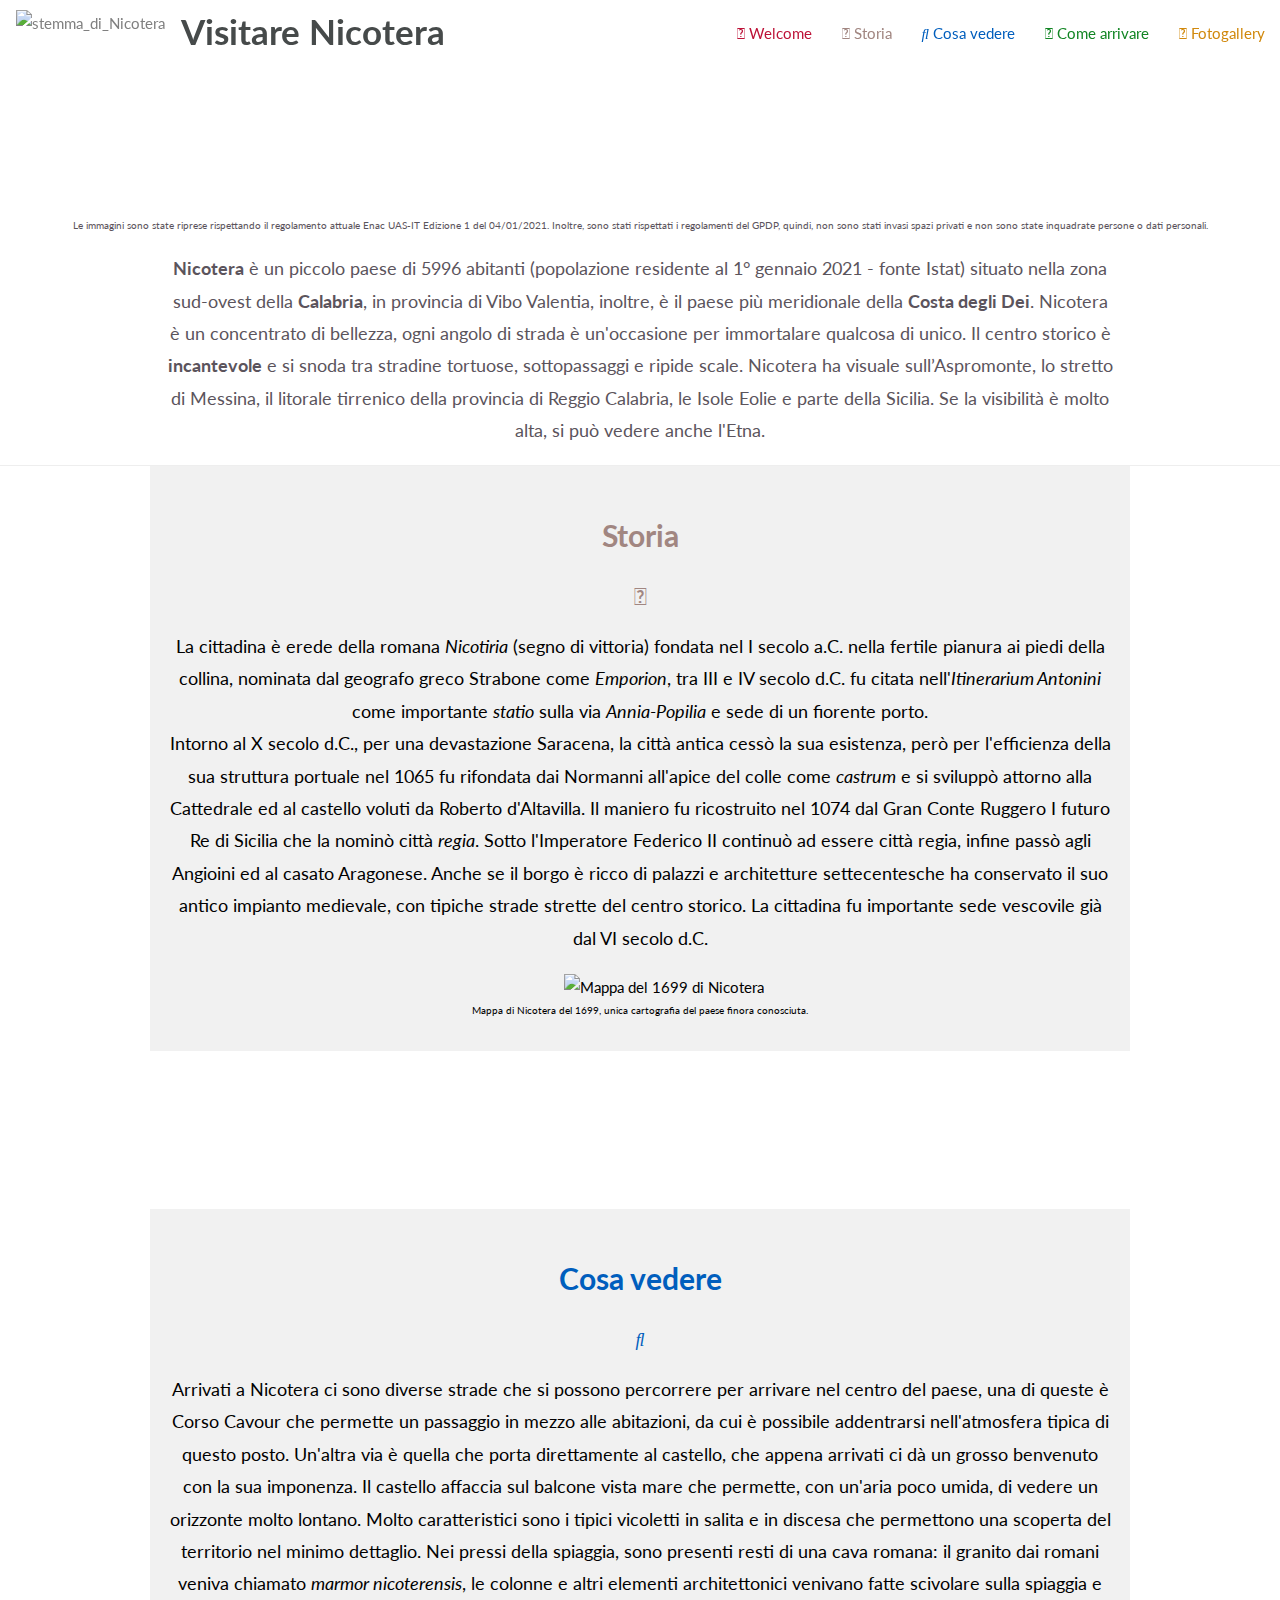
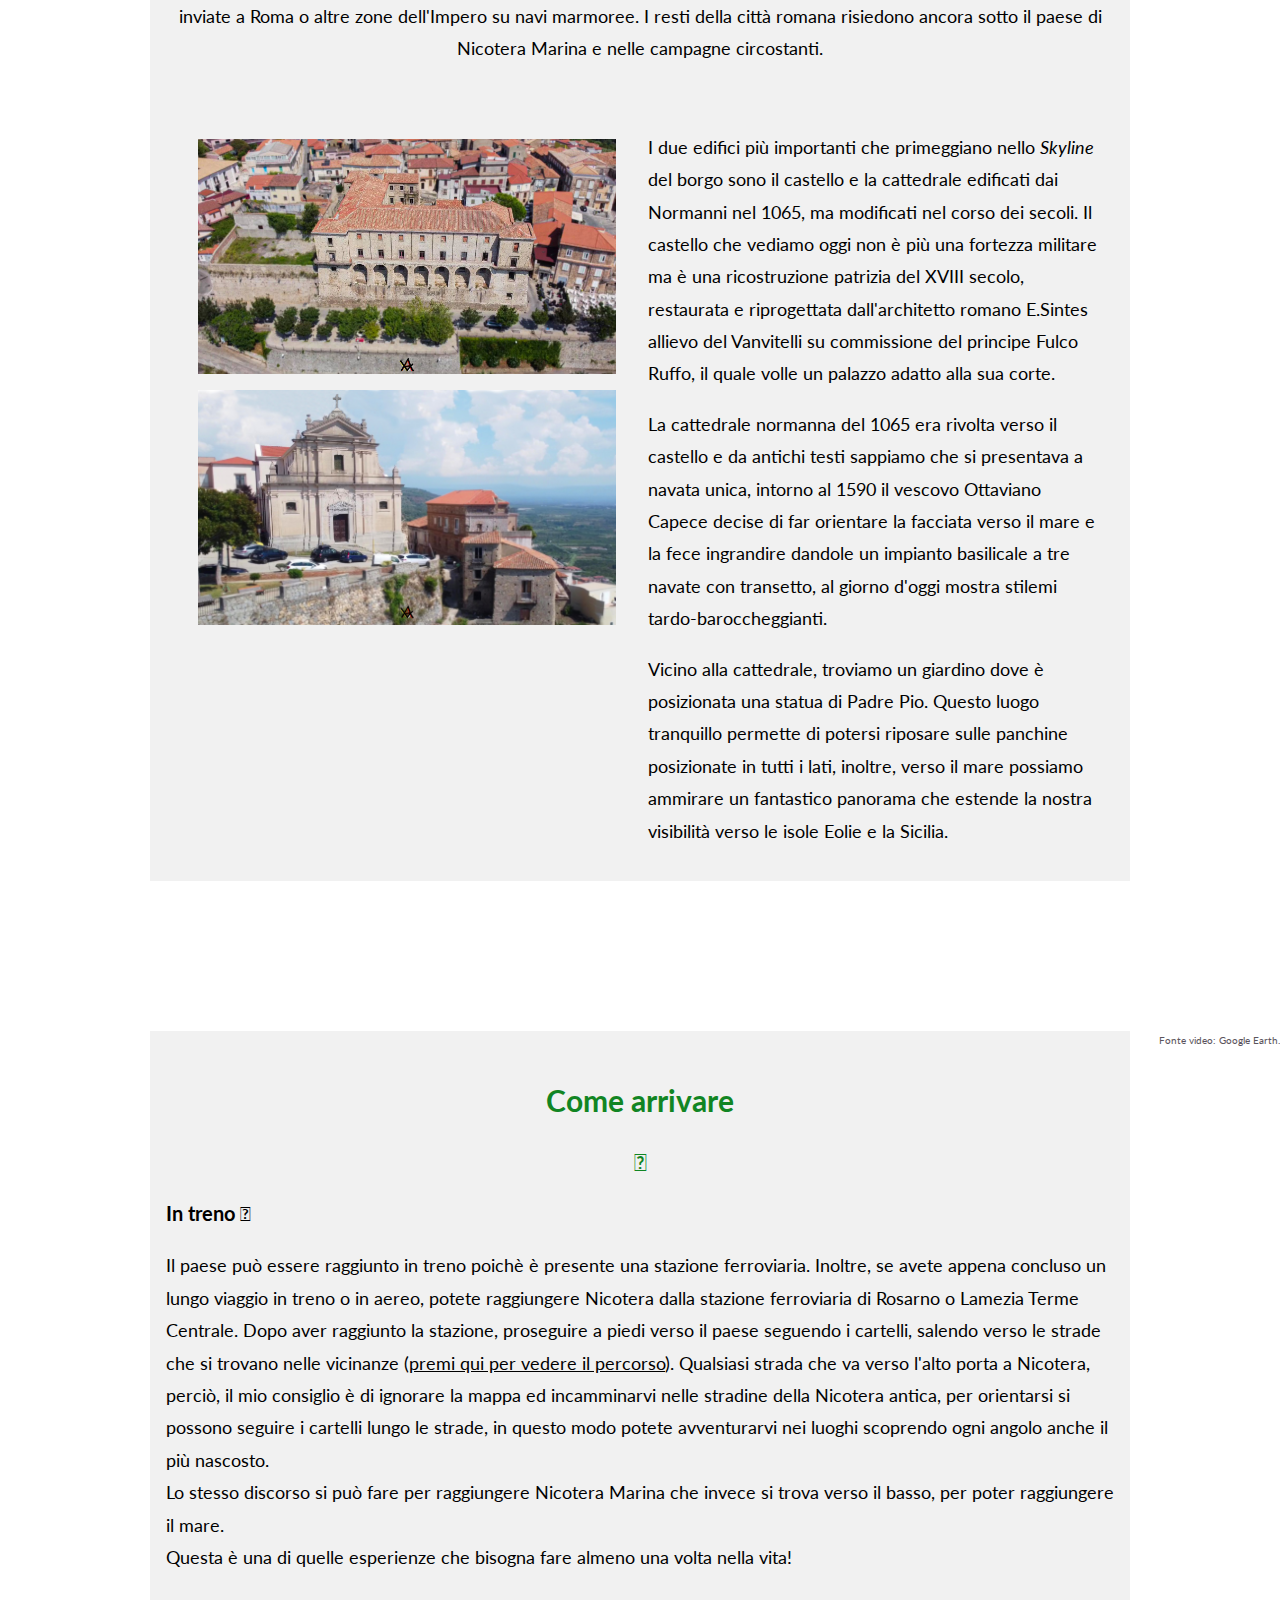
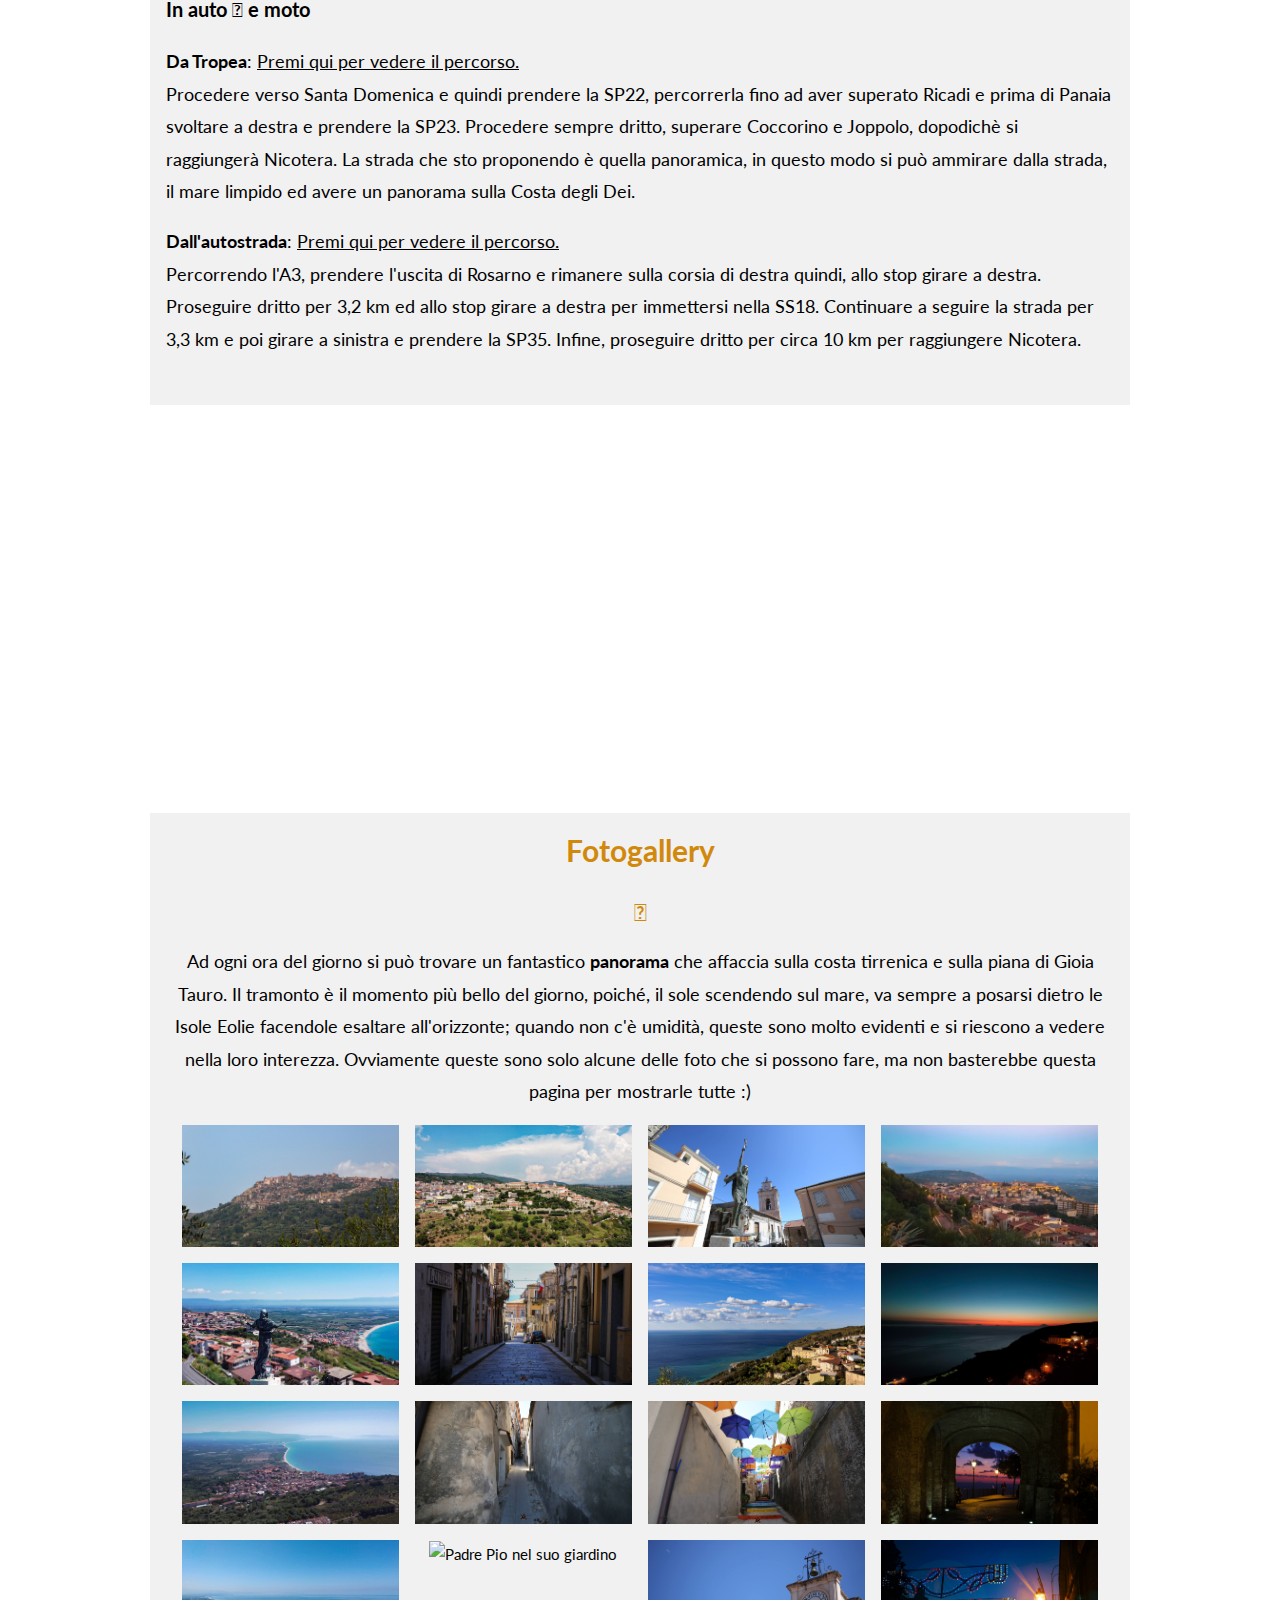
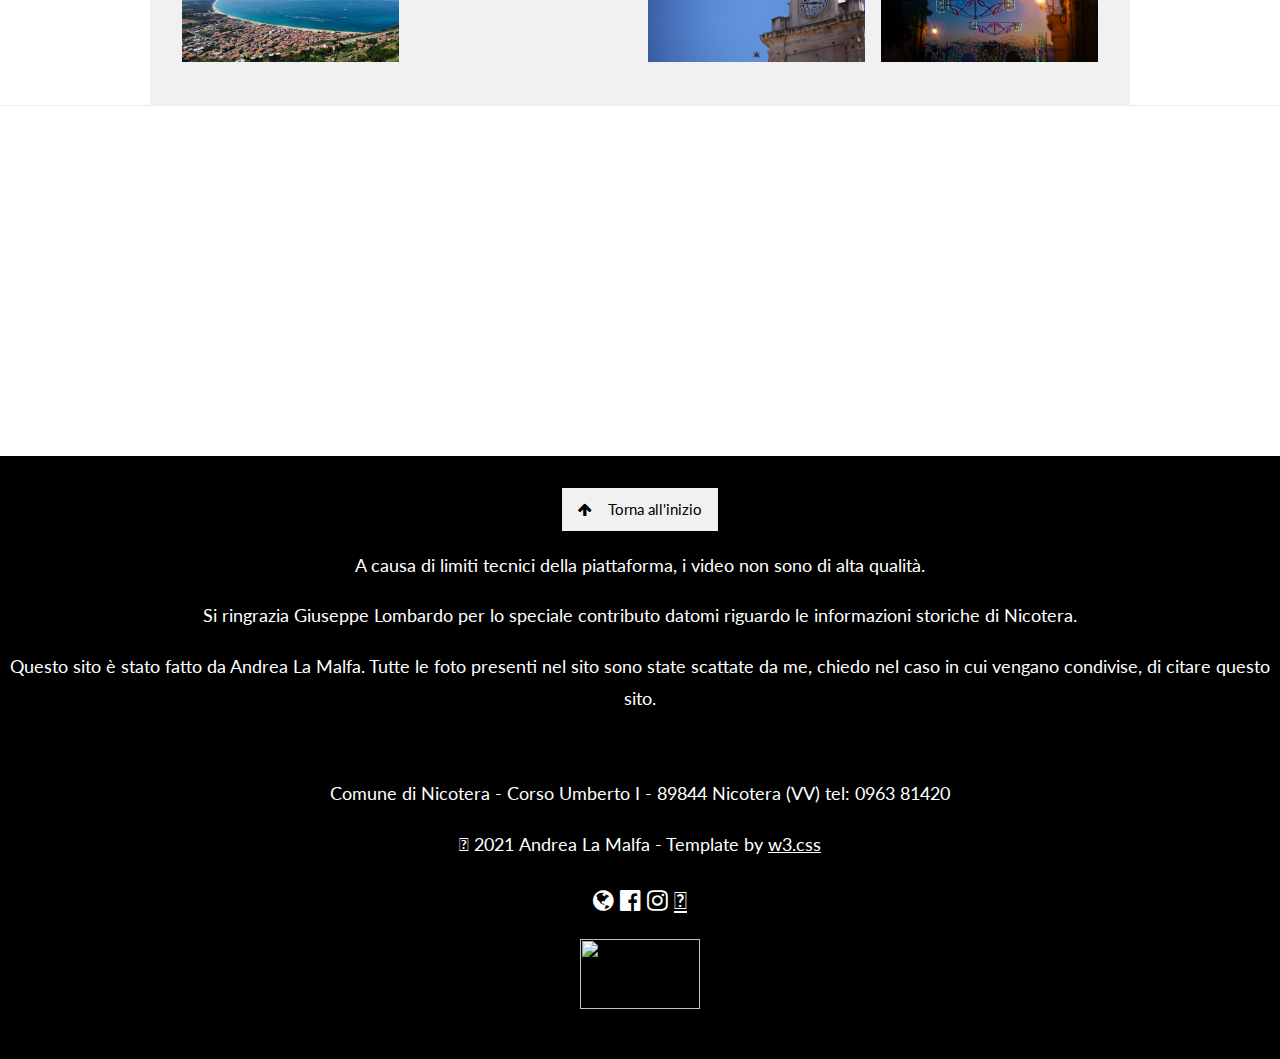
==== index.html @ 036a13cf "ottimizzazioni" ====
<!doctype html>
<html lang="it">
<head>
<title>Visitare Nicotera</title>
<meta charset="UTF-8">
<meta name="robots"/>
<meta name="description" content="Qui potete trovare alcune informazioni per la conoscenza del paese di Nicotera">
<meta name="keywords" content="Nicotera, mare, Calabria, storia, cultura, turismo, sole, spiaggia, Italia, Italy, sea, history, culture, turism, sun, beach">
<meta name="author" content="Andrea La Malfa">
<meta name="viewport" content="width=device-width, initial-scale=1">
<!-- Global site tag (gtag.js) - Google Analytics -->
<script async src="https://www.googletagmanager.com/gtag/js?id=UA-40828104-3"></script>
<script>
  window.dataLayer = window.dataLayer || [];
  function gtag(){dataLayer.push(arguments);}
  gtag('js', new Date());

  gtag('config', 'UA-40828104-3');
</script>

<link rel="shortcut icon" href="favicon/sole.ico" type="image/x-icon"> <!-- icona favicon del sito-->
</head>
<body>

<link rel="stylesheet" href="https://www.w3schools.com/w3css/4/w3.css"> <!-- css di W3C -->
<link rel="stylesheet" href="https://fonts.googleapis.com/css?family=Lato"><!-- google fonts -->
<link rel="stylesheet" href="https://cdnjs.cloudflare.com/ajax/libs/font-awesome/4.7.0/css/font-awesome.min.css"> <!-- css che serve al template -->
<link rel="stylesheet" type="text/css" href="css/style.css"> <!-- importare mio css-->
<script src="https://kit.fontawesome.com/d8f9b73552.js" crossorigin="anonymous"></script> <!-- codice personale di fontawesome -->

<!-- aspetto scrollbar -->
	<style>
/* Spessore */
::-webkit-scrollbar {width: 8px;}
/* Colore binario */
::-webkit-scrollbar-track {background: #C4F5F0;}
/* Colore statico */
::-webkit-scrollbar-thumb {background: #58C1D1;}
/* Colore attivo */
::-webkit-scrollbar-thumb:hover {background: #17A2B8;}
</style>

<header>
<!-- Navbar (sit on top) -->
<div class="w3-top">
  <div class="w3-bar" id="myNavbar">
    <a class="w3-bar-item w3-button w3-hover-black w3-hide-medium w3-hide-large w3-right " href="javascript:void(0);" onclick="toggleFunction()" title="Toggle Navigation Menu">
      <i class="fa fa-bars"></i>
    </a>
    <a href="#" class="w3-bar-item w3-left">
      <img src="media/stemma.png" height="50px" alt="stemma_di_Nicotera"/>
    </a>
		<a href="#" class="w3-bar-item" style="padding: 0px !important;">
			<h1 style="color:#464A4A;" class="w3-left">
				<b>Visitare Nicotera</b>
			</h1>
		</a>
    <section>
      <a style="padding: 20px 15px; color: #D1890D;" href="#fotogallery" class="w3-bar-item w3-button w3-hide-small w3-right w3-hover-orange"><i class="fas fa-camera"></i> Fotogallery</a>
      <a style="padding: 20px 15px; color: #118523;" href="#comearrivare" class="w3-bar-item w3-button w3-hide-small w3-right w3-hover-green"><i class="far fa-compass"></i> Come arrivare</a>
      <a style="padding: 20px 15px; color: #005EBD;" href="#cosavedere" class="w3-bar-item w3-button w3-hide-small w3-right w3-hover-blue"><i class="fas fa-search"></i> Cosa vedere</a>
      <a style="padding: 20px 15px; color: #A18681;" href="#storia" class="w3-bar-item w3-button w3-hide-small w3-right w3-hover-brown"><i class="fab fa-fort-awesome"></i> Storia</a>
      <a style="padding: 20px 15px; color: #BD1237;" href="#" class="w3-bar-item w3-button w3-hide-small w3-right w3-hover-red"><i class="fas fa-home"></i> Welcome</a>
    </section>
</div>

  <!-- Navbar on small screens -->
  <div id="navDemo" class="w3-bar-block w3-white w3-hide w3-hide-large w3-hide-medium">
    <a style="color: #BD1237;" href="#" class="w3-bar-item w3-button w3-hover-red" onclick="toggleFunction()"><i class="fas fa-home"></i> Welcome</a>
		<a style="color: #A18681;" href="#storia" class="w3-bar-item w3-button w3-hover-red" onclick="toggleFunction()"><i class="fab fa-fort-awesome"></i> Storia</a>
    <a style="color: #005EBD;" href="#cosavedere" class="w3-bar-item w3-button w3-hover-green" onclick="toggleFunction()"><i class="fas fa-search"></i> Cosa vedere</a>
    <a style="color: #118523;" href="#comearrivare" class="w3-bar-item w3-button w3-hover-blue" onclick="toggleFunction()"><i class="far fa-compass"></i> Come arrivare</a>
    <a style="color: #D1890D;" href="#fotogallery" class="w3-bar-item w3-button w3-hover-orange" onclick="toggleFunction()"><i class="fas fa-camera"></i> Fotogallery</a>
  </div>
</div>

<!-- Video -->
<div class=" w3-display-container" id="home">
	<video id="video1" src="media/video/nicoteraalto.mp4" autoplay loop playsinline muted width="100%">
	</video>
	<p style="margin: 0px; font-size: 10px; text-align: center;">
		Le immagini sono state riprese rispettando il regolamento attuale Enac UAS-IT Edizione 1 del 04/01/2021.
		Inoltre, sono stati rispettati i regolamenti del GPDP, quindi, non sono stati invasi spazi privati e non sono state inquadrate persone o dati personali.
	</p>
</div>
</header>

<div class="w3-content w3-container w3-padding-40" style=" font-size: 18px;">

  <p class="w3-center">
    <b>Nicotera</b> è un piccolo paese di 5996 abitanti (popolazione residente al 1° gennaio 2021 - fonte Istat) situato nella zona sud-ovest della <b>Calabria</b>,
    in provincia di Vibo Valentia, inoltre, è il paese più meridionale della <b>Costa degli Dei</b>.
		Nicotera è un concentrato di bellezza, ogni angolo di strada è un'occasione per immortalare qualcosa di unico.
		Il centro storico è <b>incantevole</b> e si snoda tra stradine tortuose, sottopassaggi e ripide scale.
		Nicotera ha visuale sull’Aspromonte, lo stretto di Messina, il litorale tirrenico della provincia di Reggio Calabria, le Isole Eolie e parte della Sicilia.
    Se la visibilità è molto alta, si può vedere anche l'Etna.
  </p>
</div>
<hr width="100%" size="1px" color="#FFFFFF" style="margin: 0px;">
																																				<!-- Storia -->
<div class="w3-content w3-container w3-padding-32 w3-light-grey" id="storia">
  <h2 style="color: #A18681;" class="w3-center">Storia</h2>
  <p style="color: #A18681;" class="w3-center"><i class="fab fa-fort-awesome fa-lg"></i></p>
  <p>La cittadina è erede della romana <i>Nicotiria</i> (segno di vittoria) fondata nel I secolo a.C. nella fertile pianura ai piedi della collina,
		nominata dal geografo greco Strabone come <i>Emporion</i>, tra III e IV secolo d.C. fu citata nell'<i>Itinerarium Antonini</i> come importante <i>statio</i>
		sulla via <i>Annia-Popilia</i> e sede di un fiorente porto. <br> Intorno al X secolo d.C., per una devastazione Saracena, la città antica cessò la sua esistenza,
		però per l'efficienza della sua struttura portuale nel 1065 fu rifondata dai Normanni all'apice del colle come <i>castrum</i> e si sviluppò
		attorno alla Cattedrale ed al castello voluti da Roberto d'Altavilla.	Il maniero fu ricostruito nel 1074 dal Gran Conte Ruggero I futuro Re di Sicilia che la
		nominò città <i>regia</i>. Sotto l'Imperatore Federico II continuò ad essere città regia, infine passò agli Angioini ed al casato Aragonese.
		Anche se il borgo è ricco di palazzi e architetture settecentesche ha conservato il suo antico impianto medievale, con tipiche strade strette del centro storico.
		La cittadina fu importante sede vescovile già dal VI secolo d.C.</p>
		<img id="mappa" src="media/nicotera1699.jpg" alt="Mappa del 1699 di Nicotera">
    <p style="margin: 0px; font-size: 10px; text-align: center;">
      Mappa di Nicotera del 1699, unica cartografia del paese finora conosciuta.
    </p>
	</div>

																																	<!-- Cosa vedere   -->
<div id="cosavedere">
<video src="media/video/nicoteragiro.mp4" autoplay loop playsinline muted width="100%">
</video>
<div class="w3-content w3-container w3-padding-32 w3-light-grey">
  <h2 style=" color: #005EBD;" class="w3-center">Cosa vedere</h2>
  <p style=" color: #005EBD;" class="w3-center"><i class="fas fa-search"></i></p>
  <p style="text-align:center;"> Arrivati a Nicotera ci sono diverse strade che si possono percorrere per arrivare nel centro del paese, una di queste è
    Corso Cavour che permette un passaggio in mezzo alle abitazioni, da cui è possibile addentrarsi nell'atmosfera tipica di questo posto.
    Un'altra via è quella che porta direttamente al castello, che appena arrivati ci dà un grosso benvenuto con la sua imponenza. Il castello affaccia sul balcone
    vista mare che permette, con un'aria poco umida, di vedere un orizzonte molto lontano.
    Molto caratteristici sono i tipici vicoletti in salita e in discesa che permettono una scoperta del territorio nel minimo dettaglio.
    Nei pressi della spiaggia, sono presenti resti di una cava romana: il granito dai romani veniva chiamato <i>marmor nicoterensis</i>,
    le colonne e altri elementi architettonici venivano fatte scivolare sulla spiaggia e inviate a Roma o altre zone dell'Impero su navi marmoree.
    I resti della città romana risiedono ancora sotto il paese di Nicotera Marina e nelle campagne circostanti.</p>
</div>
<div class="w3-content w3-container w3-padding-0 w3-light-grey" >
	<div class="w3-row-padding w3-left w3-section">
    <div class="w3-col m6 w3-left">
          <img src="media/foto/castello.jpg" class="w3-round w3-padding w3-hover-opacity" alt="Castello" width="100%" onclick="onClick(this)">
          <img src="media/foto/cattedrale.jpg" class="w3-round w3-padding w3-hover-opacity" alt="Cattedrale" width="100%" onclick="onClick(this)">

    </div>
    <div class="w3-col m6 w3-right">
      <p style="margin:0px;">I due edifici più importanti che primeggiano nello <i>Skyline</i> del borgo sono il castello e la cattedrale edificati dai Normanni nel 1065,
        ma modificati nel corso dei secoli.
        Il castello che vediamo oggi non è più una fortezza militare ma è una ricostruzione patrizia del XVIII secolo, restaurata e riprogettata
        dall'architetto romano E.Sintes allievo del Vanvitelli su commissione del principe Fulco Ruffo, il quale volle un palazzo adatto alla sua corte.
      </p>
      <p>La cattedrale normanna del 1065 era rivolta verso il castello e da antichi testi sappiamo che si presentava a navata unica,
        intorno al 1590 il vescovo Ottaviano Capece decise di far orientare la facciata verso il mare e la fece ingrandire dandole un impianto basilicale
        a tre navate con transetto, al giorno d'oggi mostra stilemi tardo-baroccheggianti.</p>
        <p>Vicino alla cattedrale, troviamo un giardino dove è posizionata una statua di Padre Pio. Questo luogo tranquillo permette di potersi riposare sulle
          panchine posizionate in tutti i lati, inoltre, verso il mare possiamo ammirare un fantastico panorama che estende la nostra visibilità verso
          le isole Eolie e la Sicilia. </p>
        </div>
      </div>
    </div>
</div>
																																	<!-- Come arrivare  -->
<div id="comearrivare">
<video id="maps" src="media/video/googlearth.mp4" autoplay loop playsinline muted width="100%">
</video>
	<p style="float: right; margin: 0px; font-size: 10px; ">
		Fonte video: Google Earth.
	</p>
<div class="w3-content w3-container w3-padding-32 w3-light-grey">
  <h2 style="color: #118523;" class="w3-center">Come arrivare</h2>
  <p style="color: #118523;" class="w3-center"><i class="far fa-compass fa-lg"></i></p>
	<h4 class="display-4"><b>In treno</b> <i class="fas fa-train"></i></h4>
	<p class="lead">
	Il paese può essere raggiunto in treno poichè è presente una stazione ferroviaria.
	Inoltre, se avete appena concluso un lungo viaggio in treno o in aereo,
	potete raggiungere Nicotera dalla stazione ferroviaria di Rosarno o Lamezia Terme Centrale.
	Dopo aver raggiunto la stazione, proseguire a piedi verso il paese seguendo i cartelli, salendo verso le strade che si trovano nelle vicinanze (<a target="_blank" href="https://goo.gl/maps/8HWDoWxq8vaXHZfG6">premi qui per vedere il percorso</a>).
	Qualsiasi strada che va verso l'alto porta a Nicotera, perciò, il mio consiglio è di ignorare la mappa ed incamminarvi nelle stradine della Nicotera antica,
	per orientarsi si possono seguire i cartelli lungo le strade, in questo modo potete avventurarvi nei luoghi scoprendo ogni angolo anche il più nascosto.  <br>
	Lo stesso discorso si può fare per raggiungere Nicotera Marina che invece si trova verso il basso, per poter raggiungere il mare. <br>
	Questa è una di quelle esperienze che bisogna fare almeno una volta nella vita! <i class="far fa-laugh-beam"></i>
	</p>
	<h4 class="display-4"><b>In auto</b> <i class="fas fa-car"></i> <b>e moto</b> <i class="fas fa-biking"></i></h4>
	<p class="lead"> <b>Da Tropea</b>: <a target="_blank" href="https://goo.gl/maps/zSrKnV3JPbE9Xkf77">Premi qui per vedere il percorso.</a><br>
		Procedere verso Santa Domenica e quindi prendere la SP22, percorrerla fino ad aver superato Ricadi e prima di
	Panaia svoltare a destra e prendere la SP23. Procedere sempre dritto, superare Coccorino e Joppolo, dopodichè si raggiungerà Nicotera.
 	La strada che sto proponendo è quella panoramica, in questo modo si può ammirare dalla strada, il mare limpido ed avere un panorama sulla Costa degli Dei.
	</p>
	<p class="lead">
		<b>Dall'autostrada</b>: <a target="_blank" href="https://goo.gl/maps/XWBXQEFUmXx7GuoM7">Premi qui per vedere il percorso.</a><br> Percorrendo l'A3, prendere l'uscita di Rosarno e
		rimanere sulla corsia di destra quindi, allo stop girare a destra. Proseguire dritto per 3,2 km ed allo stop girare a destra per immettersi nella SS18.
		Continuare a seguire la strada per 3,3 km e poi girare a sinistra e prendere la SP35.
		Infine, proseguire dritto per circa 10 km per raggiungere Nicotera.
	</p>
	</div>

	<!-- google maps satellite-->
	 <iframe src="https://www.google.com/maps/embed?pb=!1m18!1m12!1m3!1d24123.808876943567!2d15.921220125794134!3d38.553667240989164!2m3!1f0!2f0!3f0!3m2!1i1024!2i768!4f13.1!3m3!1m2!1s0x13150d3212fd5821%3A0xea5a46b862f6e35d!2s89844%20Nicotera%20VV!5e1!3m2!1sit!2sit!4v1623059077256!5m2!1sit!2sit"
	 width="100%" height="400" style="border:0;" allowfullscreen="" loading="lazy"></iframe>
 </div>

																																<!-- Fotogallery -->
<div id="fotogallery">
<div class="w3-content w3-container w3-padding-40 w3-light-grey">
  <h2 style=" color: #D1890D;" class="w3-center">Fotogallery</h2>
	<p style=" color: #D1890D;" class="w3-center"><i class="fas fa-camera fa-lg"></i></p>
  <p class="w3-center">
		Ad ogni ora del giorno si può trovare un fantastico <b>panorama</b> che affaccia sulla costa tirrenica e sulla piana di Gioia Tauro.
		Il tramonto è il momento più bello del giorno, poiché, il sole scendendo sul mare, va sempre a posarsi dietro le Isole Eolie facendole
		esaltare all'orizzonte; quando non c'è umidità, queste sono molto evidenti e si riescono a vedere nella loro interezza.
    Ovviamente queste sono solo alcune delle foto che si possono fare, ma non basterebbe questa pagina per mostrarle tutte :)
	</p>

	<!-- prima riga -->
  <div class="w3-row-padding w3-center">
    <div class="w3-col m3">
      <img src="media/foto/1.jpg" style="width:100%" onclick="onClick(this)" class="w3-hover-opacity" alt="Nicotera vista dal basso">
    </div>

    <div class="w3-col m3">
			<img src="media/foto/visuale.jpg" style="width:100%" onclick="onClick(this)" class="w3-hover-opacity" alt="Panoramica sul paese">
    </div>

    <div class="w3-col m3">
      <img src="media/foto/statua.JPG" style="width:100%" onclick="onClick(this)" class="w3-hover-opacity" alt="Statua ai caduti con dietro il campanile">
    </div>

    <div class="w3-col m3">
      <img src="media/foto/2.jpg" style="width:100%" onclick="onClick(this)" class="w3-hover-opacity" alt="Panoramica sul paese di sera">
    </div>
  </div>

	<!-- seconda riga -->
  <div class="w3-row-padding w3-center w3-section">
    <div class="w3-col m3">
      <img src="media/foto/madonnapanorama.jpg" style="width:100%" onclick="onClick(this)" class="w3-hover-opacity" alt="La Madonna della Scala che osserva il panorama">
    </div>

    <div class="w3-col m3">
			<img src="media/foto/corso.jpg" style="width:100%" onclick="onClick(this)" class="w3-hover-opacity" alt="Corso Cavour">
    </div>

    <div class="w3-col m3">
      <img src="media/foto/7.jpg" style="width:100%" onclick="onClick(this)" class="w3-hover-opacity" alt="Isole Eolie all'orizzonte">
    </div>

    <div class="w3-col m3">
      <img src="media/foto/6.jpg" style="width:100%" onclick="onClick(this)" class="w3-hover-opacity" alt="Isole Eolie al tramonto">
    </div>
  </div>

	<!-- terza riga -->
	<div class="w3-row-padding w3-center">
		<div class="w3-col m3">
			<img src="media/foto/3.jpg" style="width:100%" onclick="onClick(this)" class="w3-hover-opacity" alt="Nicotera vista da Nord">
		</div>

		<div class="w3-col m3">
			<img src="media/foto/vicolo.JPG" style="width:100%" onclick="onClick(this)" class="w3-hover-opacity" alt="Uno dei tanti vicoli">
		</div>

		<div class="w3-col m3">
			<img src="media/foto/ombrelli.jpg" style="width:100%" onclick="onClick(this)" class="w3-hover-opacity" alt="Il vicolo degli ombrelli">
		</div>

		<div class="w3-col m3">
			<img src="media/foto/4.jpg" style="width:100%" onclick="onClick(this)" class="w3-hover-opacity" alt="Vista del tramonto dal Cafio">
		</div>
	</div>

	<!-- quarta riga -->
	<div class="w3-row-padding w3-center w3-section">
		<div class="w3-col m3">
			<img src="media/foto/marina.jpg" style="width:100%" onclick="onClick(this)" class="w3-hover-opacity" alt="Famoso panorama sul mare">
		</div>

		<div class="w3-col m3">
      <img src="media/foto/padrepio.jpg" style="width:100%" onclick="onClick(this)" class="w3-hover-opacity" alt="Padre Pio nel suo giardino">
		</div>

		<div class="w3-col m3">
			<img src="media/foto/campanile.JPG" style="width:100%" onclick="onClick(this)" class="w3-hover-opacity" alt="Campanile">
		</div>

		<div class="w3-col m3">
			<img src="media/foto/luci.JPG" style="width:100%" onclick="onClick(this)" class="w3-hover-opacity" alt="Luci festive">
		</div>
	</div>
	<br>
</div>
</div>
<hr width="100%" size="1px" color="#FFFFFF" style="margin: 0px;">

<!-- Modal for full size images on click-->
<div id="modal01" class="w3-modal w3-black" onclick="this.style.display='none'">
  <span class="w3-button w3-large w3-black w3-display-topright" title="Close Modal Image"><i class="fa fa-remove"></i></span>
  <div class="w3-modal-content w3-animate-zoom w3-center w3-transparent w3-padding-64">
    <img id="img01" class="w3-image">
    <p id="caption" class="w3-opacity w3-large"></p>
  </div>
</div>

<br>

<center>
	<iframe width="560" height="315" src="https://www.youtube.com/embed/ANXmQUnV1p0" title="YouTube video player" frameborder="0" allow="accelerometer; autoplay; clipboard-write; encrypted-media; gyroscope; picture-in-picture" allowfullscreen>
	</iframe>
</center>

<!-- Footer -->
<footer class="w3-center w3-black w3-padding-32">
  <a href="#" class="w3-button w3-light-grey"><i class="fa fa-arrow-up w3-margin-right"></i>Torna all'inizio</a>
  <p>A causa di limiti tecnici della piattaforma, i video non sono di alta qualità.</p>
  <p>Si ringrazia Giuseppe Lombardo per lo speciale contributo datomi riguardo le informazioni storiche di Nicotera.</p>
  <p>Questo sito è stato fatto da Andrea La Malfa. Tutte le foto presenti nel sito sono state scattate da me,
    chiedo nel caso in cui vengano condivise, di citare questo sito.</p>
    <br>
    <p>Comune di Nicotera - Corso Umberto I - 89844 Nicotera (VV) tel: 0963 81420</p>
    <p><i class="far fa-copyright"></i> 2021 Andrea La Malfa - Template by <a href="https://www.w3schools.com/w3css/default.asp" title="W3.CSS" target="_blank" class="w3-hover-text-green">w3.css</a></p>
  <div class="w3-xlarge w3-section">
    <a class="w3-hover-text-yellow" target=”_blank” href="http://www.comune.nicotera.vv.it/"><i class="fa fas fa-globe w3-hover-opacity"></i></a>
    <a class="w3-hover-text-blue" target=”_blank” href="https://www.facebook.com/Comune-di-Nicotera-pagina-istituzionale-Fb-598709027308924/?ref=page_internal"><i class="fa fa-facebook-official w3-hover-opacity"></i></a>
    <a class="w3-hover-text-pink" target=”_blank” href="https://www.instagram.com/nicoterapaginaistituzionale/"><i class="fa fa-instagram w3-hover-opacity"></i></a>
		<a class="w3-hover-text-grey" target="_blank" href="doc.html"><i class="far fa-file"></i></a>
  </div>
  <p><img src="media/logo.png" width="120" height="70"></p>

</footer>

<script>
// Modal Image Gallery
function onClick(element) {
  document.getElementById("img01").src = element.src;
  document.getElementById("modal01").style.display = "block";
  var captionText = document.getElementById("caption");
  captionText.innerHTML = element.alt;
}

// Change style of navbar on scroll
window.onscroll = function() {myFunction()};
function myFunction() {
    var navbar = document.getElementById("myNavbar");
    if (document.body.scrollTop > 100 || document.documentElement.scrollTop > 100) {
        navbar.className = "w3-bar" + " w3-card" + " w3-animate-top" + " w3-white";
    } else {
        navbar.className = navbar.className.replace(" w3-card w3-animate-top w3-white", "");
    }
}

// Used to toggle the menu on small screens when clicking on the menu button
function toggleFunction() {
    var x = document.getElementById("navDemo");
    if (x.className.indexOf("w3-show") == -1) {
        x.className += " w3-show";
    } else {
        x.className = x.className.replace(" w3-show", "");
    }
}
</script>

</body>
</html>
---- css/style.css ----
body,h1,h2,h3,h4,h5,h6 {font-family: "Lato", sans-serif;}
body, html {
  height: 100%;
  color: #5B545C;
  line-height: 1.8;
}

.w3-wide {letter-spacing: 10px;}
.w3-hover-opacity {cursor: pointer;}

/* Turn off parallax scrolling for tablets and phones */
@media only screen and (max-device-width: 1600px) {
  .bgimg-1, .bgimg-2, .bgimg-3 {
    background-attachment: scroll;
    min-height: 400px;
  }
}

/* mie istruzioni */

#video1 {
  display: block;
  padding-top: 66px;
}

#maps {
  display: block;
}

#storia, #fotogallery{
  text-align: center;
}

h1 {
  font-size: 35px;
  margin: 0px !important;
}

h2 {
  font-weight: bold;
}

p, ul {
  font-size: 18px;
}

a:hover {
  text-decoration: none;
  color: grey;
}

#mappa{
  width: 90%;
  padding-left: 5%;
}

@media screen and (max-width: 700px) {
  h1 {
    font-size: 24px;
    padding-left: 50px !important;
  }

  p {
  font-size: 16px;
  }

  center iframe {
    width: 300px;
    height: 315px;
  }

  header img {
    height: 40px;
  }


  #fotogallery img {
    padding: 10px;
  }

  #cosavedere {
   text-align: center;
  }
}

@media screen and (max-width: 800px){

  h1 {
    font-size: 27px;
  }

  header img {
    height: 30px;
  }

header section a{
  font-size: 12px;
  padding: 15px !important;
  }

  #video1 {
    padding-top: 52px !important;
  }
}

@media screen and (max-width: 320px) {

  h1 {
    font-size: 22px;
    padding-left: 15px !important;
  }

  center iframe {
    width: 250px;
    height: 300px;
  }

  header img {
    height: 30px;
  }
}
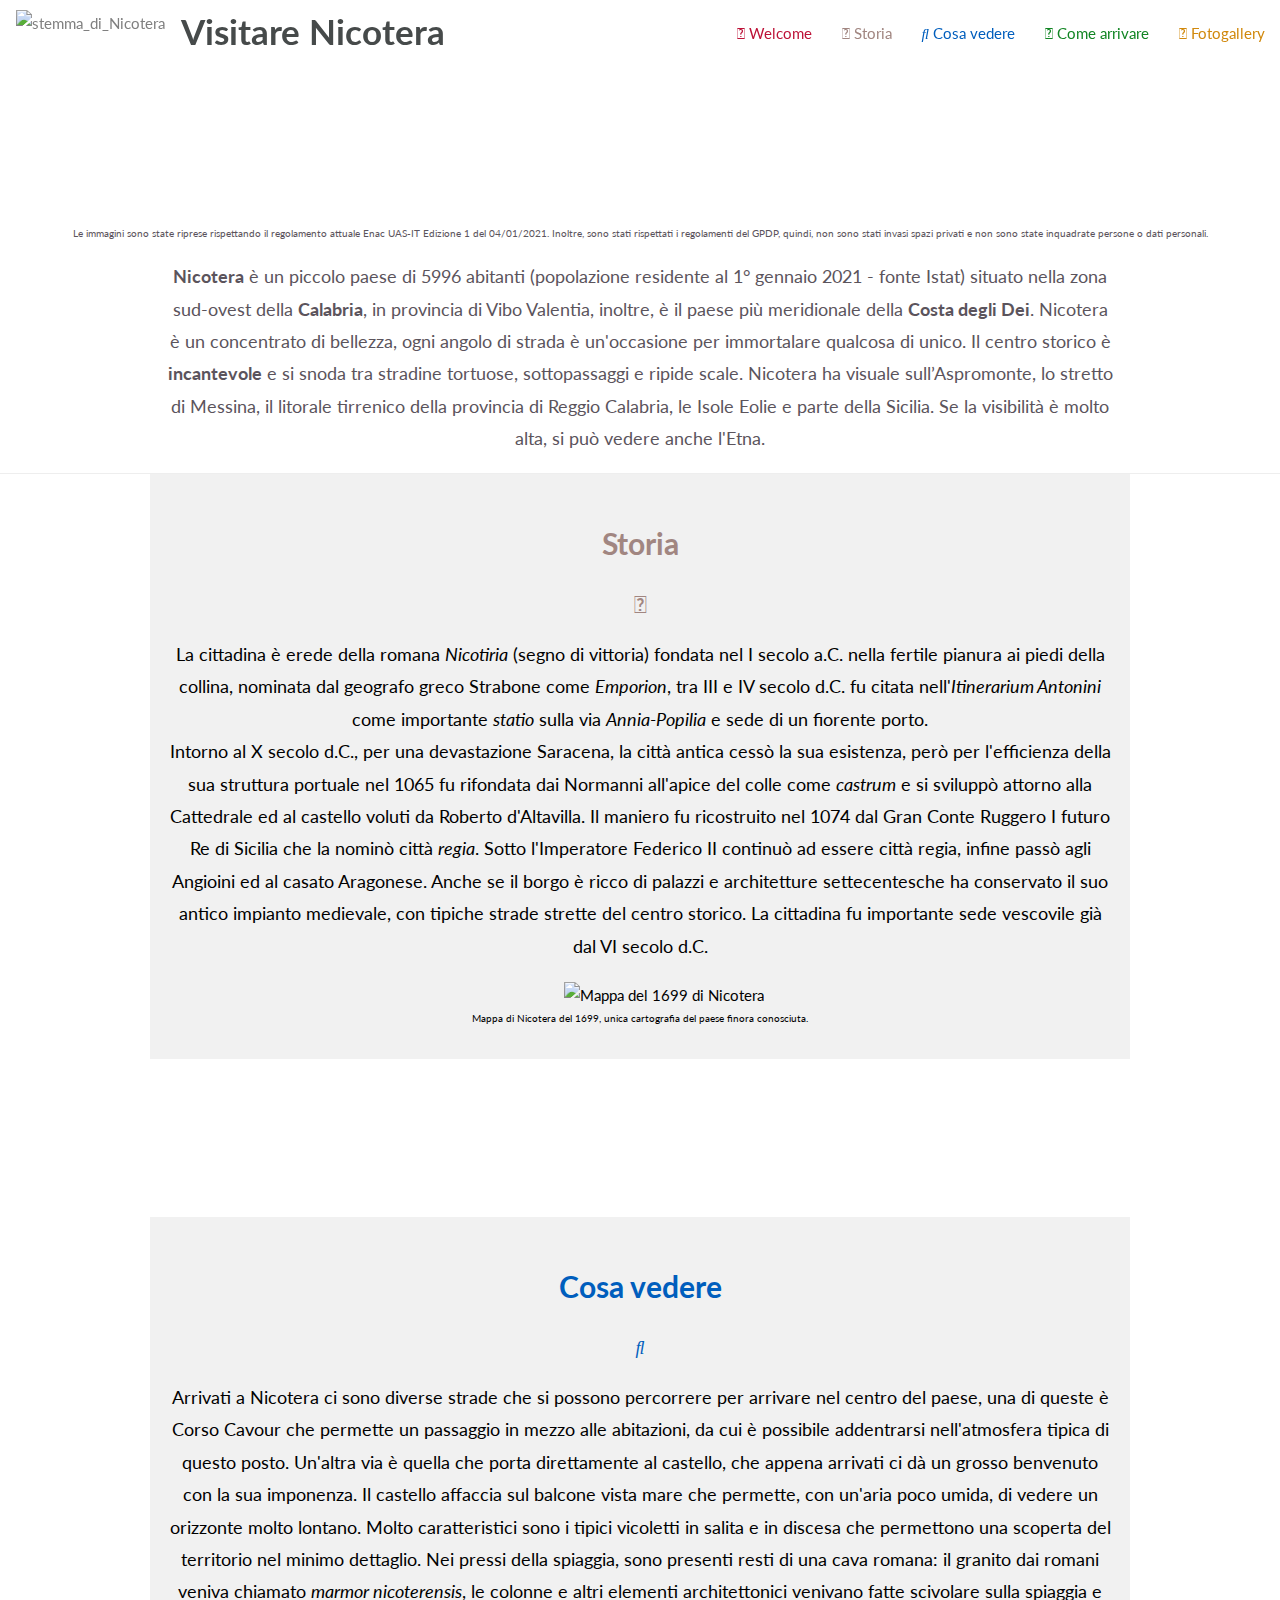
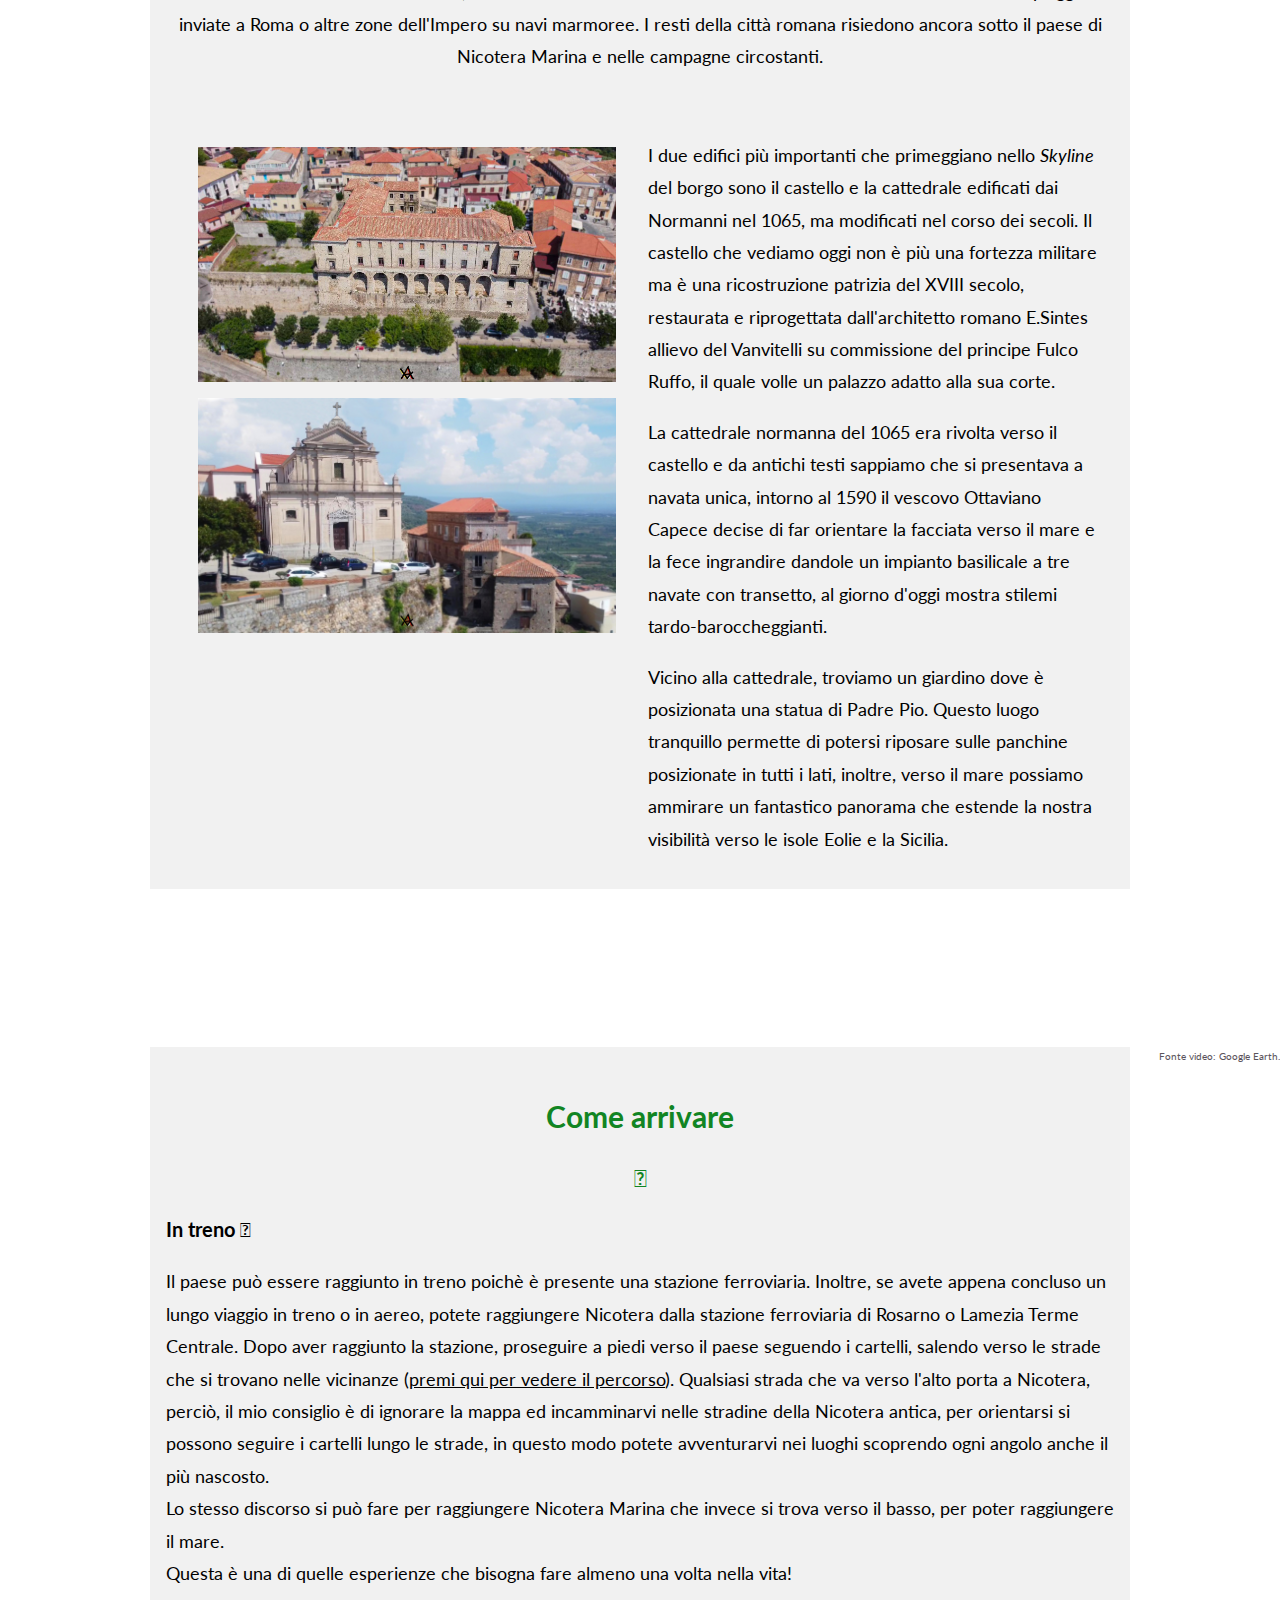
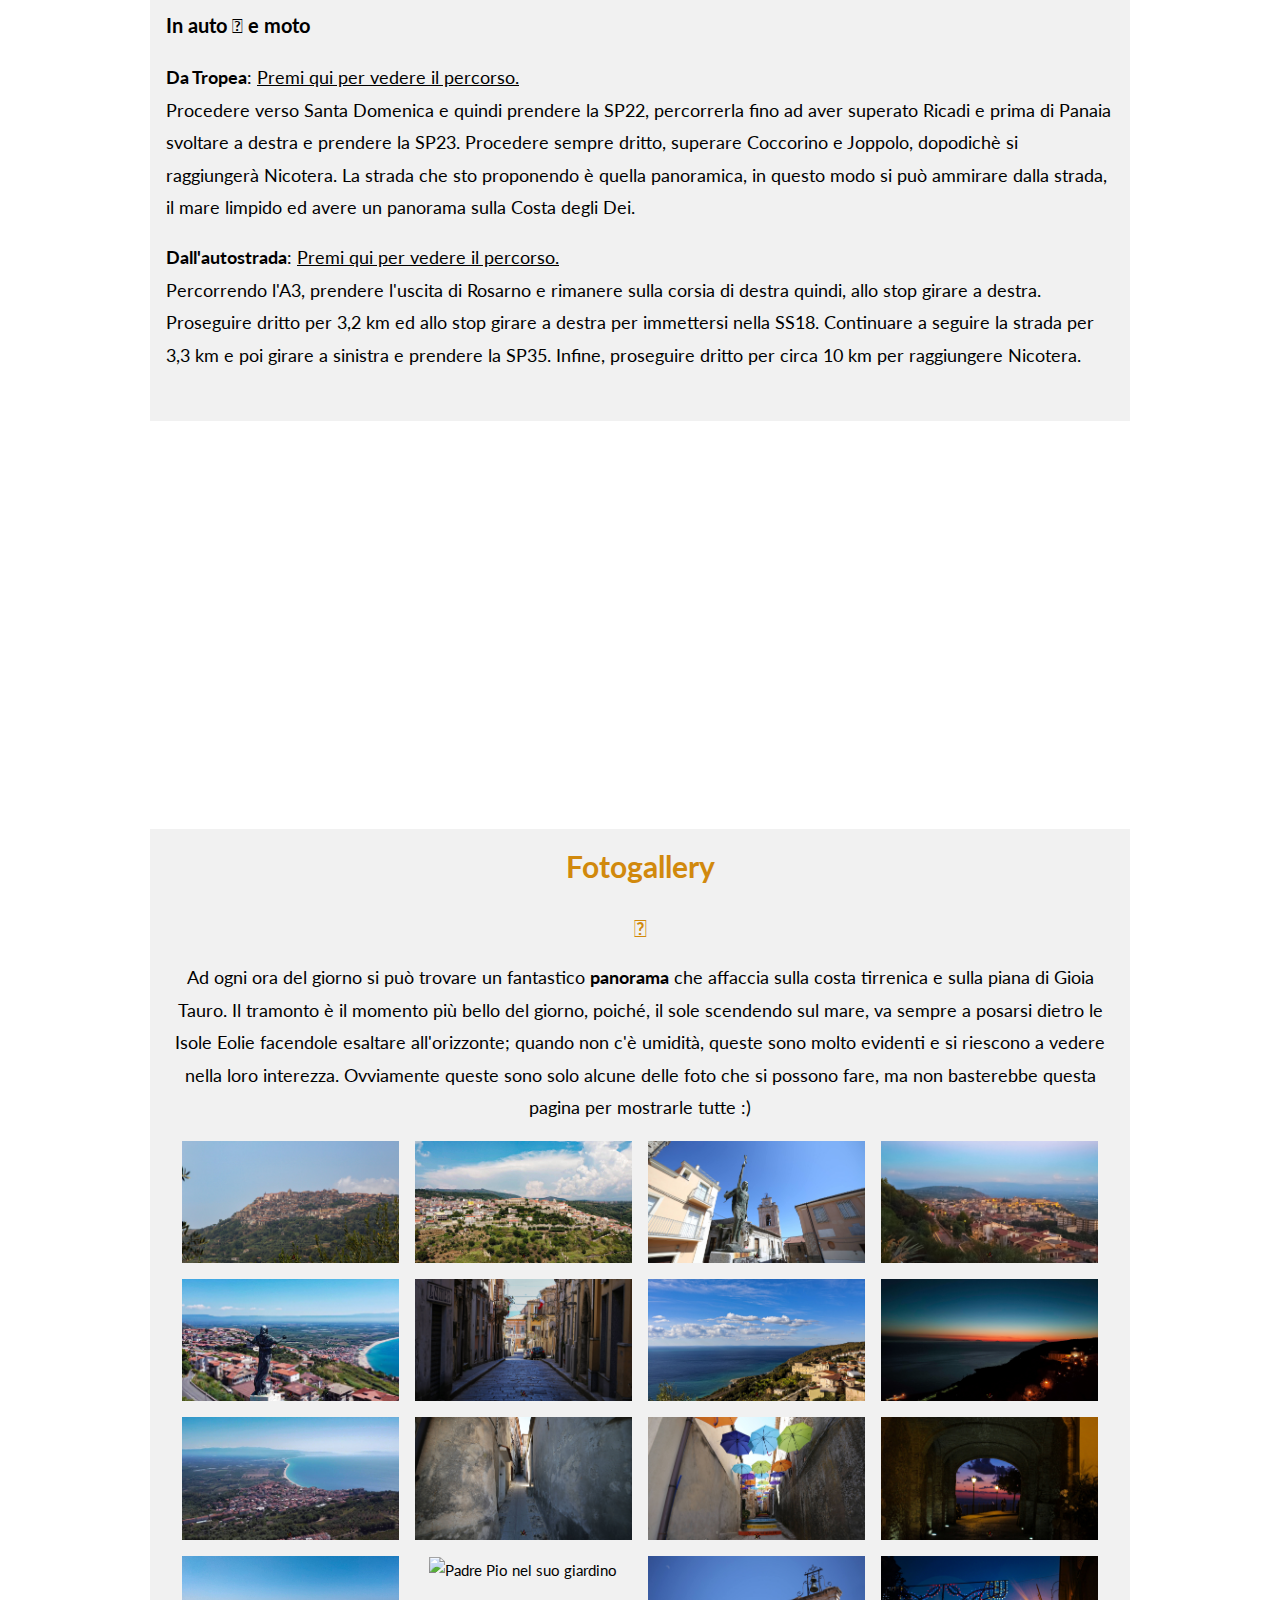
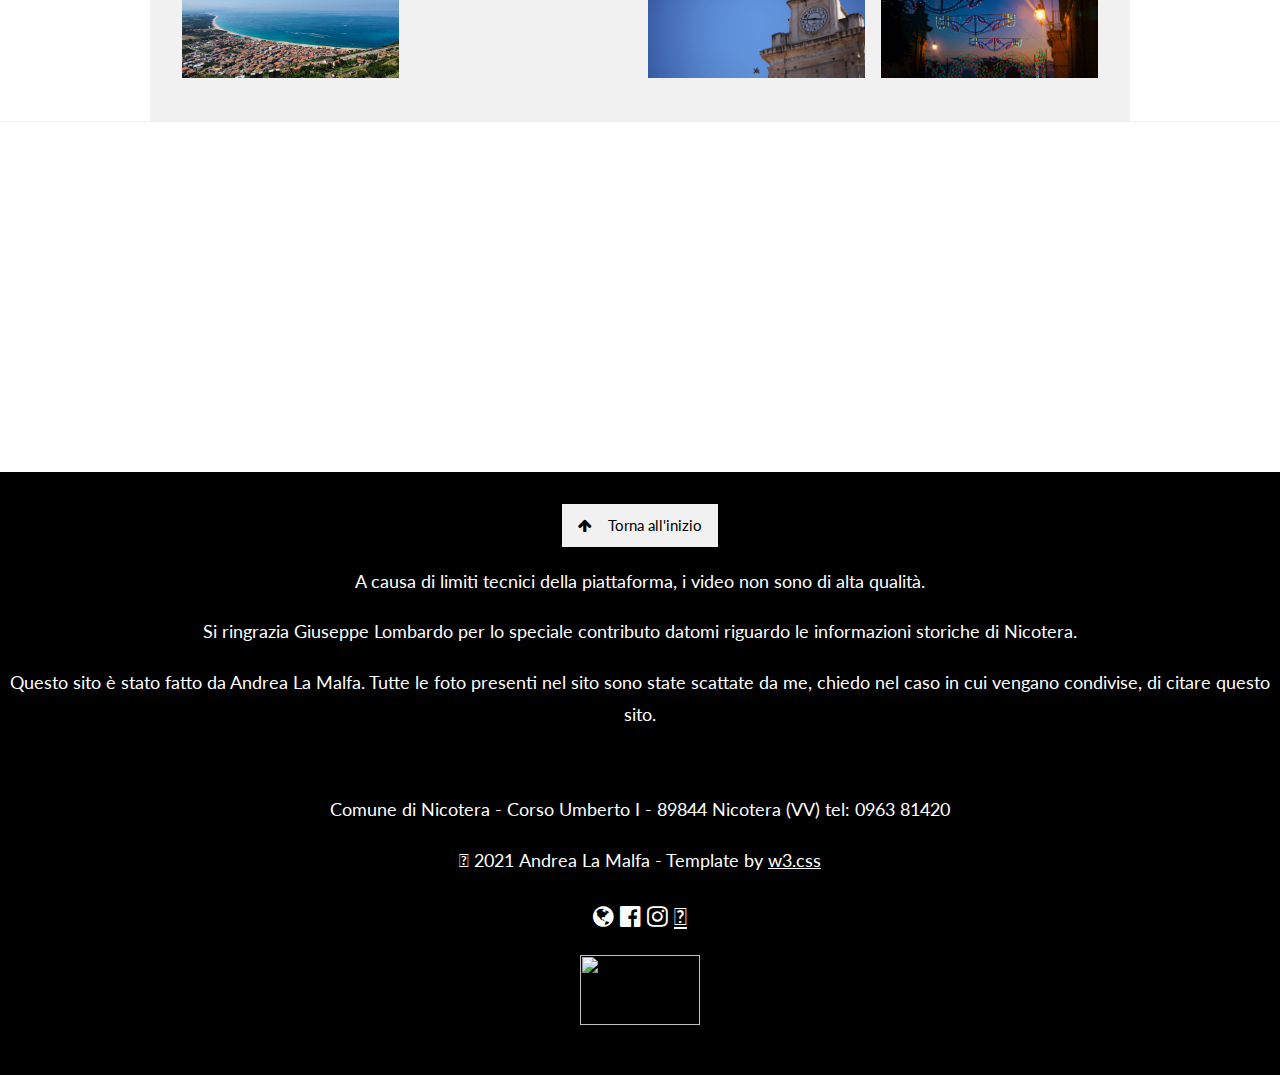
==== commit 8ae57a85: "up meta image" ====
--- a/index.html
+++ b/index.html
@@ -4,10 +4,25 @@
 <title>Visitare Nicotera</title>
 <meta charset="UTF-8">
 <meta name="robots"/>
-<meta name="description" content="Qui potete trovare alcune informazioni per la conoscenza del paese di Nicotera">
+<meta name="description" content="Qui potete trovare informazioni riguardo il paese di Nicotera.">
 <meta name="keywords" content="Nicotera, mare, Calabria, storia, cultura, turismo, sole, spiaggia, Italia, Italy, sea, history, culture, turism, sun, beach">
 <meta name="author" content="Andrea La Malfa">
 <meta name="viewport" content="width=device-width, initial-scale=1">
+
+<!-- Indicazioni per anteprima sito su Facebook -->
+<meta property="og:title" content="Visitare Nicotera"/>
+<meta property="og:description" content="Qui potete trovare informazioni riguardo il paese di Nicotera."/>
+<meta property="og:image" content="https://pbs.twimg.com/media/E6hPwLZXEAMXoYP?format=jpg&name=large"/>
+<meta property="og:url" content="https://andrealamalfa.github.io/Visitare-Nicotera/" />
+<!-- Indicazioni per anteprima sito su twitter -->
+<meta name="twitter:card" content="summary"/>
+<meta name="twitter:site" content="https://andrealamalfa.github.io/Visitare-Nicotera/"/>
+<meta name="twitter:creator" content="@andrelamwz"/>
+<meta name="twitter:title" content="Visitare Nicotera"/>
+<meta name="twitter:image" content="https://pbs.twimg.com/media/E6hPwLZXEAMXoYP?format=jpg&name=large"/>
+<meta name="twitter:description" content="Qui potete trovare informazioni riguardo il paese di Nicotera."/>
+
+
 <!-- Global site tag (gtag.js) - Google Analytics -->
 <script async src="https://www.googletagmanager.com/gtag/js?id=UA-40828104-3"></script>
 <script>
@@ -156,7 +171,7 @@
 </div>
 																																	<!-- Come arrivare  -->
 <div id="comearrivare">
-<video id="maps" src="media/video/googlearth.mp4" autoplay loop playsinline muted width="100%">
+<video src="media/video/googlearth.mp4" autoplay loop playsinline muted width="100%">
 </video>
 	<p style="float: right; margin: 0px; font-size: 10px; ">
 		Fonte video: Google Earth.
--- a/css/style.css
+++ b/css/style.css
@@ -19,12 +19,7 @@
 /* mie istruzioni */
 
 #video1 {
-  display: block;
   padding-top: 66px;
-}
-
-#maps {
-  display: block;
 }
 
 #storia, #fotogallery{
@@ -57,7 +52,7 @@
 @media screen and (max-width: 700px) {
   h1 {
     font-size: 24px;
-    padding-left: 50px !important;
+    padding-left: 0px !important;
   }
 
   p {
@@ -73,6 +68,10 @@
     height: 40px;
   }
 
+  header section a {
+    font-size: 9px !important;
+    padding: 1px !important;
+    }
 
   #fotogallery img {
     padding: 10px;
@@ -93,7 +92,7 @@
     height: 30px;
   }
 
-header section a{
+header section a {
   font-size: 12px;
   padding: 15px !important;
   }
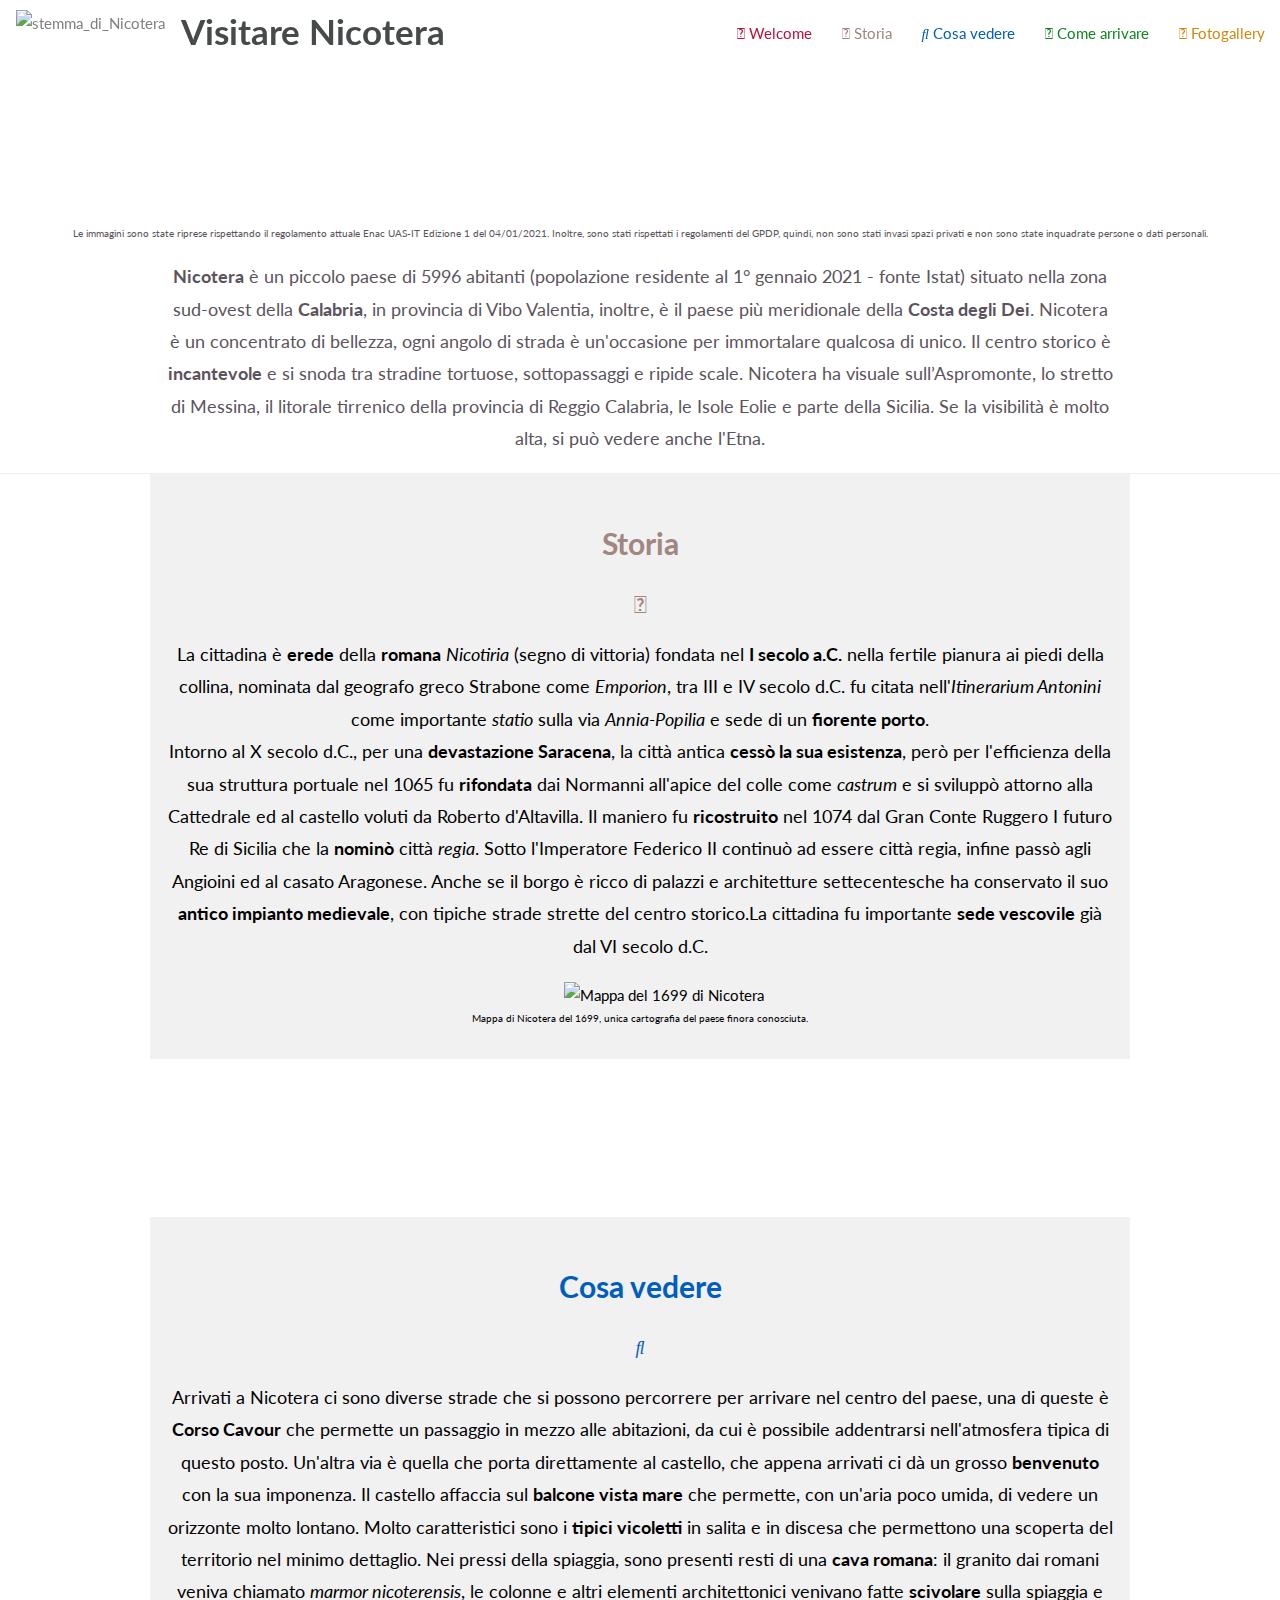
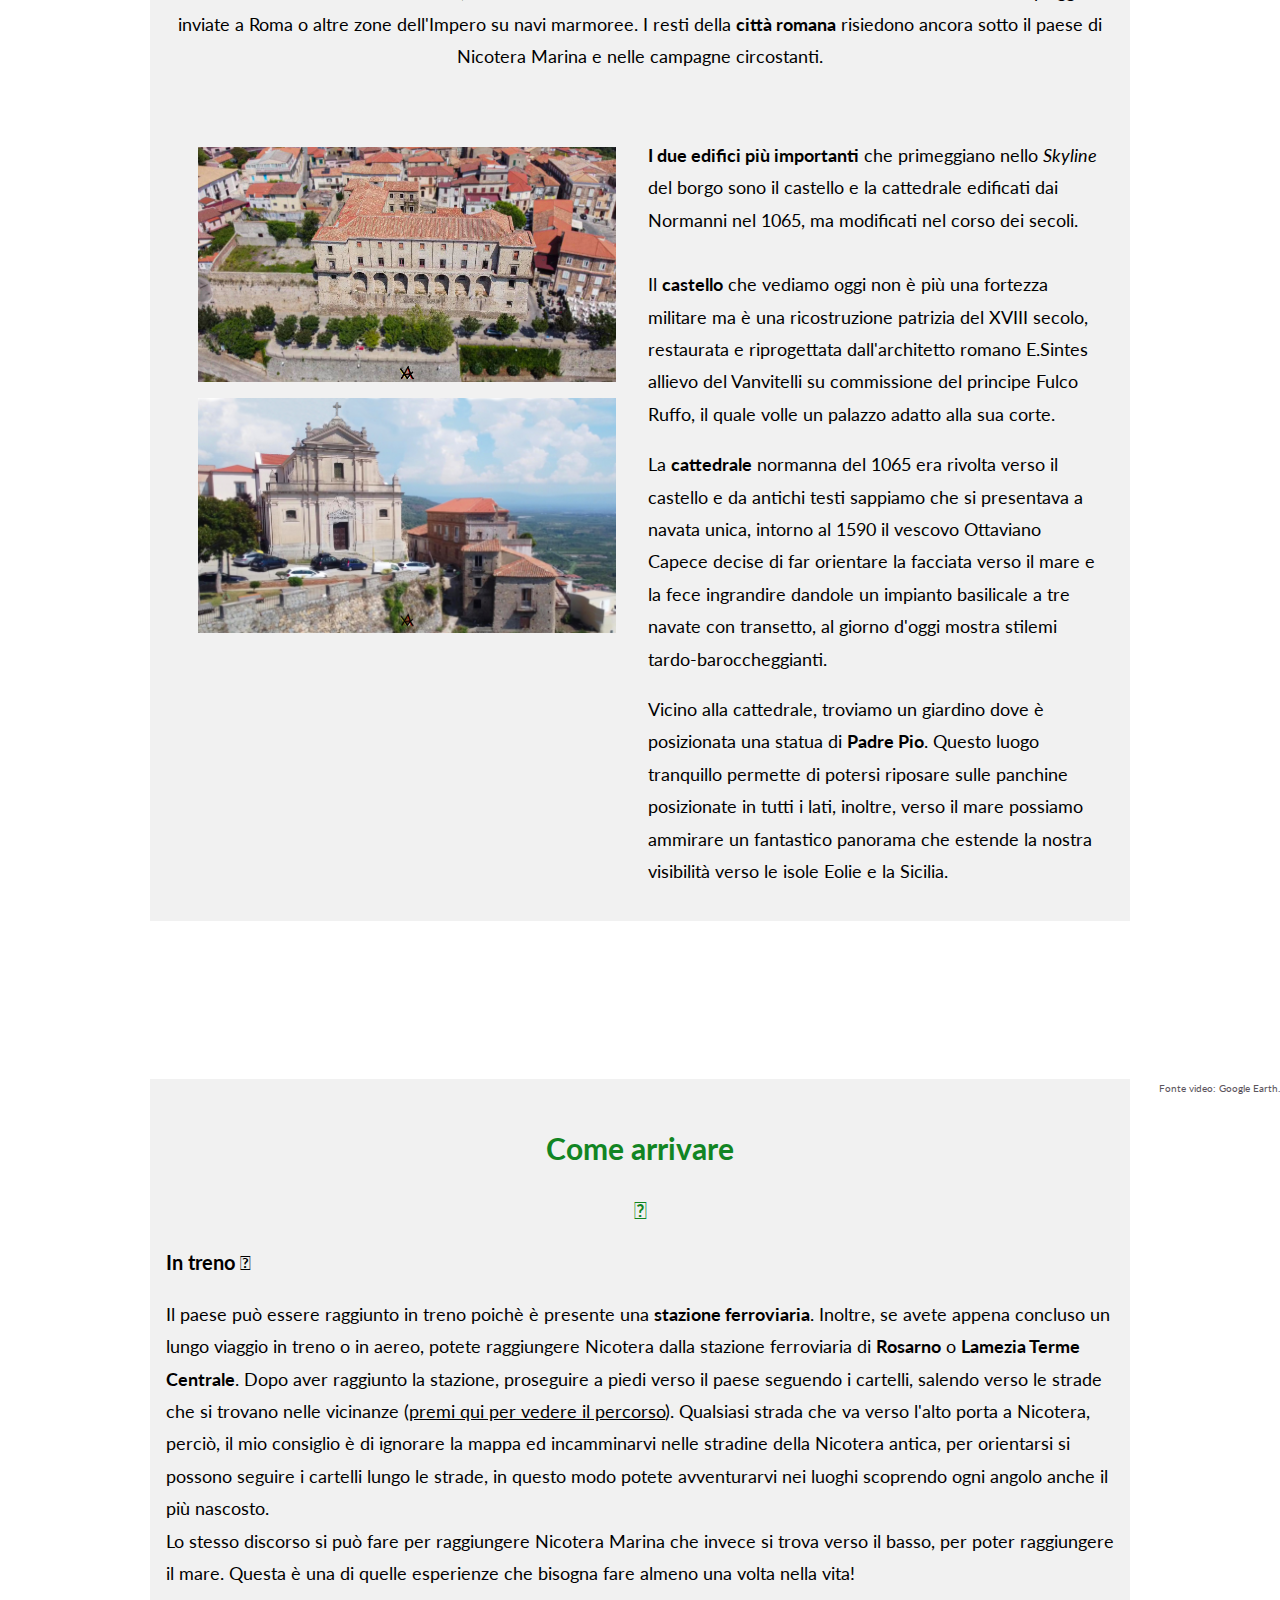
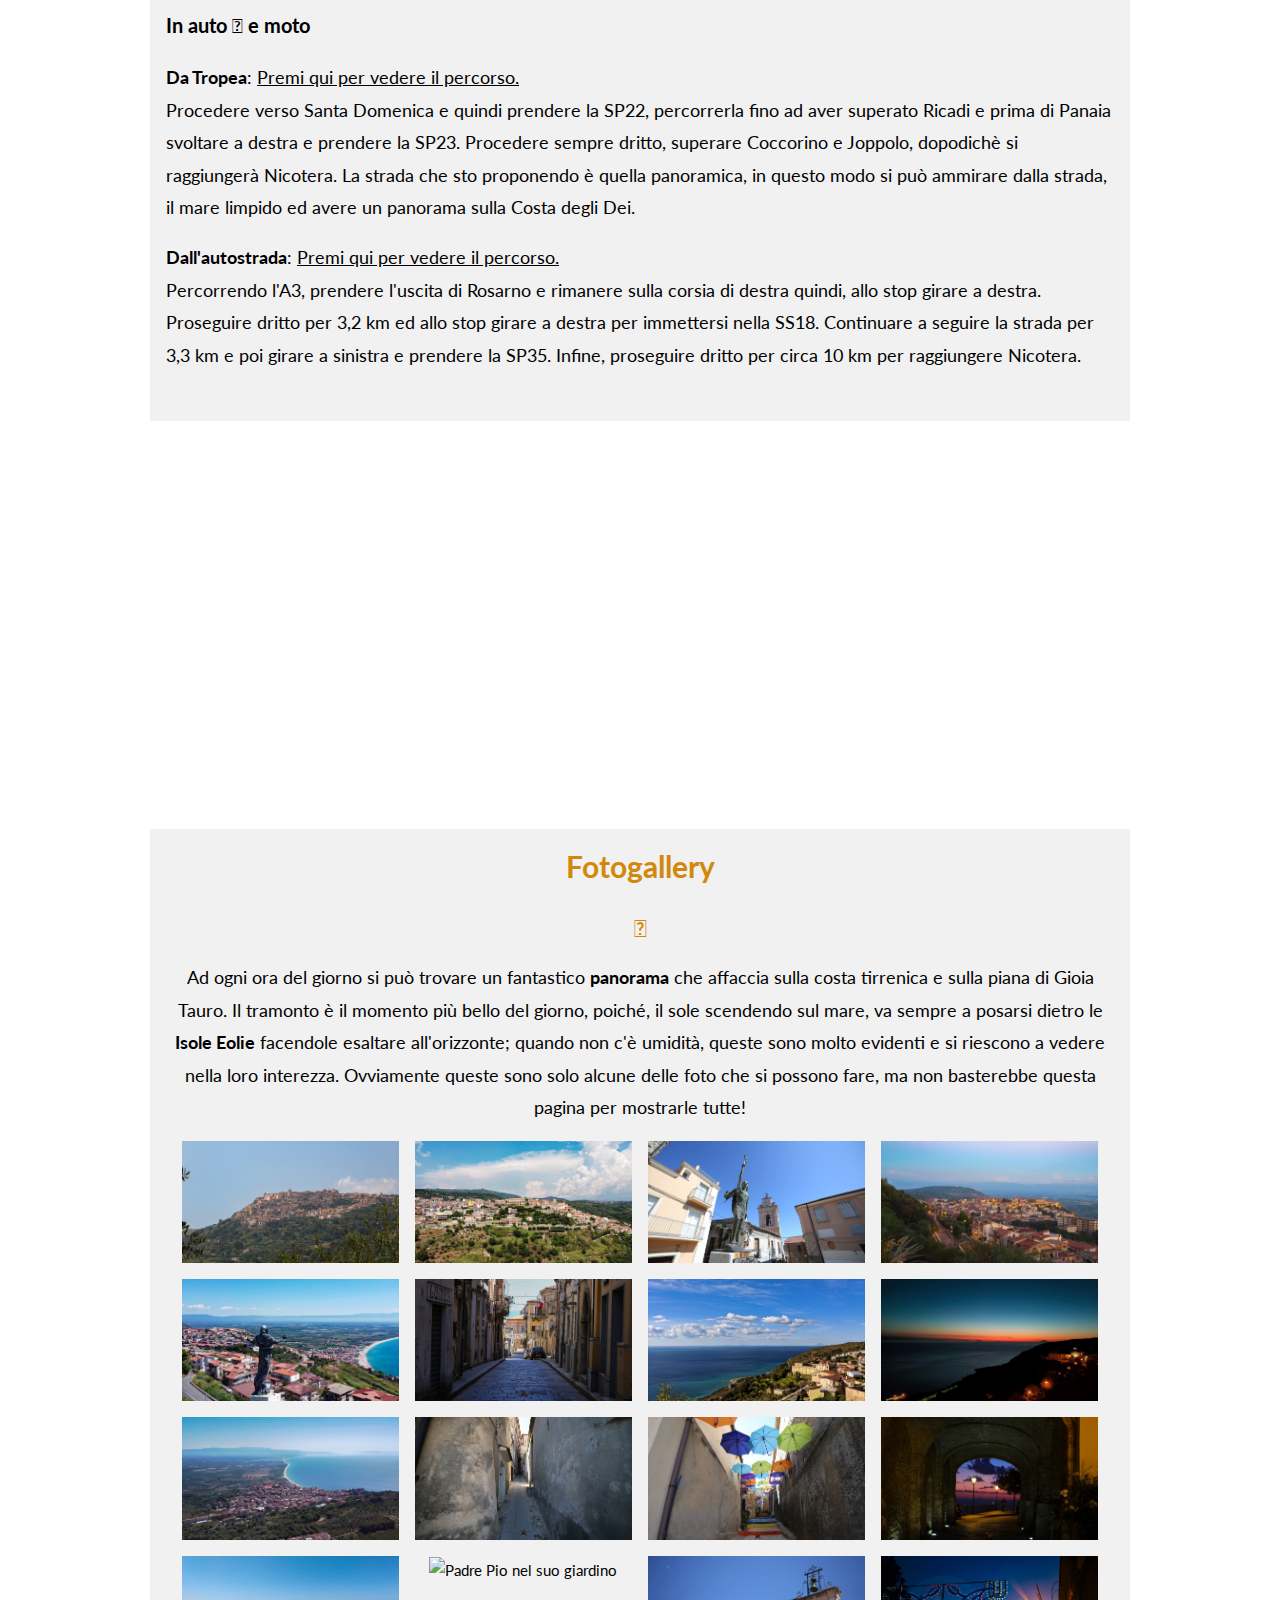
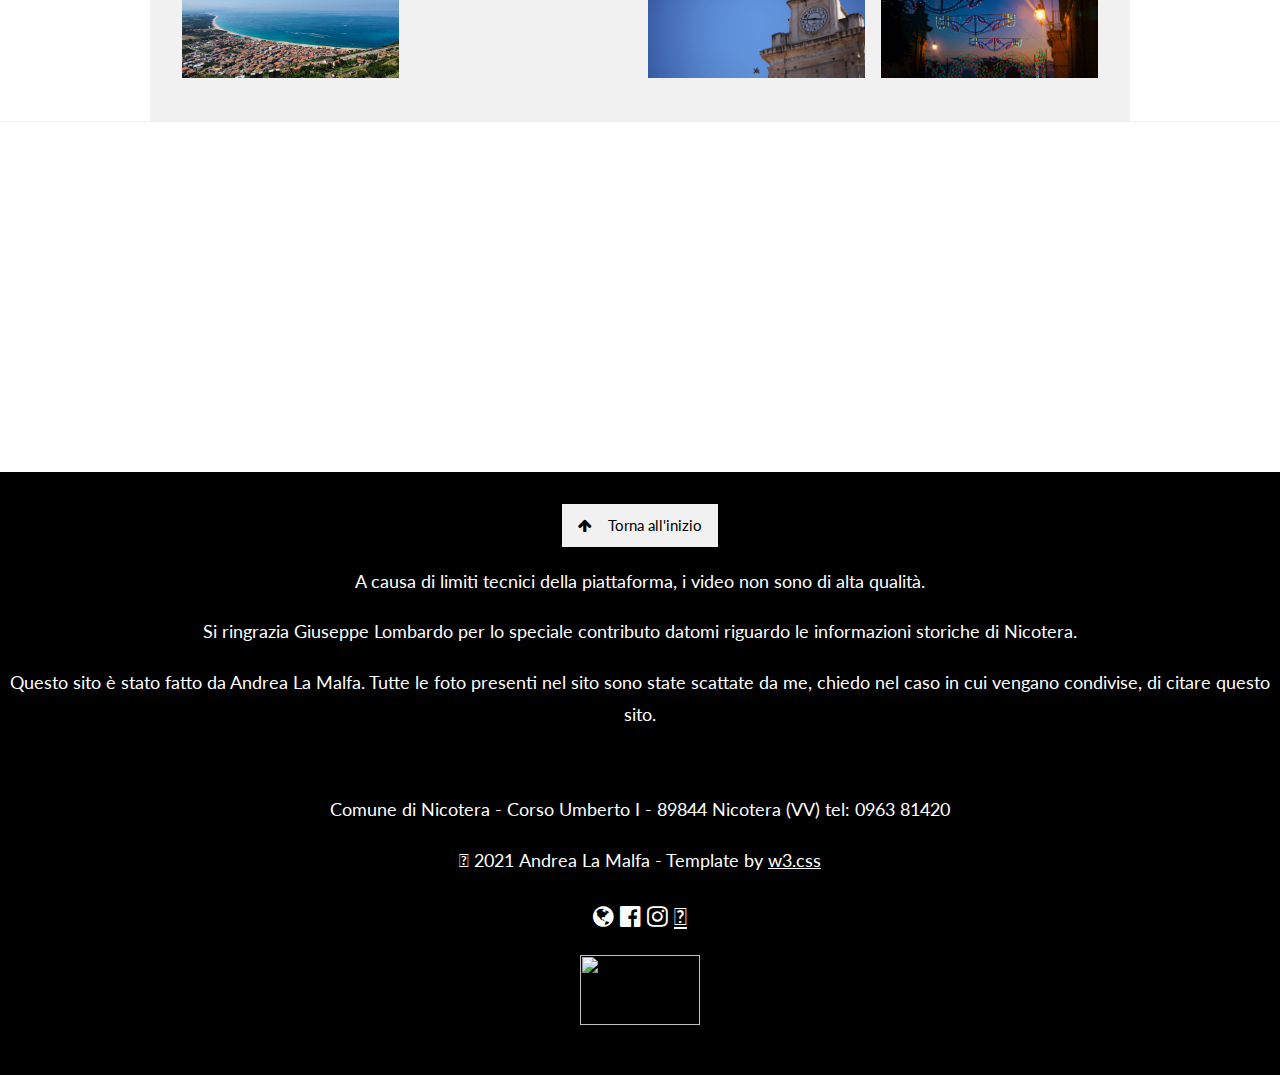
==== commit 04886e69: "Update index.html" ====
--- a/index.html
+++ b/index.html
@@ -3,7 +3,6 @@
 <head>
 <title>Visitare Nicotera</title>
 <meta charset="UTF-8">
-<meta name="robots"/>
 <meta name="description" content="Qui potete trovare informazioni riguardo il paese di Nicotera.">
 <meta name="keywords" content="Nicotera, mare, Calabria, storia, cultura, turismo, sole, spiaggia, Italia, Italy, sea, history, culture, turism, sun, beach">
 <meta name="author" content="Andrea La Malfa">
@@ -22,7 +21,6 @@
 <meta name="twitter:image" content="https://pbs.twimg.com/media/E6hPwLZXEAMXoYP?format=jpg&name=large"/>
 <meta name="twitter:description" content="Qui potete trovare informazioni riguardo il paese di Nicotera."/>
 
-
 <!-- Global site tag (gtag.js) - Google Analytics -->
 <script async src="https://www.googletagmanager.com/gtag/js?id=UA-40828104-3"></script>
 <script>
@@ -33,15 +31,17 @@
   gtag('config', 'UA-40828104-3');
 </script>
 
-<link rel="shortcut icon" href="favicon/sole.ico" type="image/x-icon"> <!-- icona favicon del sito-->
-</head>
-<body>
-
 <link rel="stylesheet" href="https://www.w3schools.com/w3css/4/w3.css"> <!-- css di W3C -->
+<link rel="preconnect" href="https://fonts.gstatic.com"><!-- google fonts -->
 <link rel="stylesheet" href="https://fonts.googleapis.com/css?family=Lato"><!-- google fonts -->
 <link rel="stylesheet" href="https://cdnjs.cloudflare.com/ajax/libs/font-awesome/4.7.0/css/font-awesome.min.css"> <!-- css che serve al template -->
 <link rel="stylesheet" type="text/css" href="css/style.css"> <!-- importare mio css-->
 <script src="https://kit.fontawesome.com/d8f9b73552.js" crossorigin="anonymous"></script> <!-- codice personale di fontawesome -->
+<link rel="shortcut icon" href="favicon/sole.ico" type="image/x-icon"> <!-- icona favicon del sito-->
+</head>
+<body>
+
+
 
 <!-- aspetto scrollbar -->
 	<style>
@@ -116,14 +116,14 @@
 <div class="w3-content w3-container w3-padding-32 w3-light-grey" id="storia">
   <h2 style="color: #A18681;" class="w3-center">Storia</h2>
   <p style="color: #A18681;" class="w3-center"><i class="fab fa-fort-awesome fa-lg"></i></p>
-  <p>La cittadina è erede della romana <i>Nicotiria</i> (segno di vittoria) fondata nel I secolo a.C. nella fertile pianura ai piedi della collina,
+  <p>La cittadina è <b>erede</b> della <b>romana</b> <i>Nicotiria</i> (segno di vittoria) fondata nel <b>I secolo a.C.</b> nella fertile pianura ai piedi della collina,
 		nominata dal geografo greco Strabone come <i>Emporion</i>, tra III e IV secolo d.C. fu citata nell'<i>Itinerarium Antonini</i> come importante <i>statio</i>
-		sulla via <i>Annia-Popilia</i> e sede di un fiorente porto. <br> Intorno al X secolo d.C., per una devastazione Saracena, la città antica cessò la sua esistenza,
-		però per l'efficienza della sua struttura portuale nel 1065 fu rifondata dai Normanni all'apice del colle come <i>castrum</i> e si sviluppò
-		attorno alla Cattedrale ed al castello voluti da Roberto d'Altavilla.	Il maniero fu ricostruito nel 1074 dal Gran Conte Ruggero I futuro Re di Sicilia che la
-		nominò città <i>regia</i>. Sotto l'Imperatore Federico II continuò ad essere città regia, infine passò agli Angioini ed al casato Aragonese.
-		Anche se il borgo è ricco di palazzi e architetture settecentesche ha conservato il suo antico impianto medievale, con tipiche strade strette del centro storico.
-		La cittadina fu importante sede vescovile già dal VI secolo d.C.</p>
+		sulla via <i>Annia-Popilia</i> e sede di un <b>fiorente porto</b>. <br> Intorno al X secolo d.C., per una <b>devastazione Saracena</b>, la città antica <b>cessò la sua esistenza</b>,
+		però per l'efficienza della sua struttura portuale nel 1065 fu <b>rifondata</b> dai Normanni all'apice del colle come <i>castrum</i> e si sviluppò
+		attorno alla Cattedrale ed al castello voluti da Roberto d'Altavilla.	Il maniero fu <b>ricostruito</b> nel 1074 dal Gran Conte Ruggero I futuro Re di Sicilia che la
+		<b>nominò</b> città <i>regia</i>. Sotto l'Imperatore Federico II continuò ad essere città regia, infine passò agli Angioini ed al casato Aragonese.
+		Anche se il borgo è ricco di palazzi e architetture settecentesche ha conservato il suo <b>antico impianto medievale</b>,
+    con tipiche strade strette del centro storico.La cittadina fu importante <b>sede vescovile</b> già dal VI secolo d.C.</p>
 		<img id="mappa" src="media/nicotera1699.jpg" alt="Mappa del 1699 di Nicotera">
     <p style="margin: 0px; font-size: 10px; text-align: center;">
       Mappa di Nicotera del 1699, unica cartografia del paese finora conosciuta.
@@ -138,13 +138,13 @@
   <h2 style=" color: #005EBD;" class="w3-center">Cosa vedere</h2>
   <p style=" color: #005EBD;" class="w3-center"><i class="fas fa-search"></i></p>
   <p style="text-align:center;"> Arrivati a Nicotera ci sono diverse strade che si possono percorrere per arrivare nel centro del paese, una di queste è
-    Corso Cavour che permette un passaggio in mezzo alle abitazioni, da cui è possibile addentrarsi nell'atmosfera tipica di questo posto.
-    Un'altra via è quella che porta direttamente al castello, che appena arrivati ci dà un grosso benvenuto con la sua imponenza. Il castello affaccia sul balcone
-    vista mare che permette, con un'aria poco umida, di vedere un orizzonte molto lontano.
-    Molto caratteristici sono i tipici vicoletti in salita e in discesa che permettono una scoperta del territorio nel minimo dettaglio.
-    Nei pressi della spiaggia, sono presenti resti di una cava romana: il granito dai romani veniva chiamato <i>marmor nicoterensis</i>,
-    le colonne e altri elementi architettonici venivano fatte scivolare sulla spiaggia e inviate a Roma o altre zone dell'Impero su navi marmoree.
-    I resti della città romana risiedono ancora sotto il paese di Nicotera Marina e nelle campagne circostanti.</p>
+    <b>Corso Cavour</b> che permette un passaggio in mezzo alle abitazioni, da cui è possibile addentrarsi nell'atmosfera tipica di questo posto.
+    Un'altra via è quella che porta direttamente al castello, che appena arrivati ci dà un grosso <b>benvenuto</b> con la sua imponenza.
+    Il castello affaccia sul <b>balcone vista mare</b> che permette, con un'aria poco umida, di vedere un orizzonte molto lontano.
+    Molto caratteristici sono i <b>tipici vicoletti</b> in salita e in discesa che permettono una scoperta del territorio nel minimo dettaglio.
+    Nei pressi della spiaggia, sono presenti resti di una <b>cava romana</b>: il granito dai romani veniva chiamato <i>marmor nicoterensis</i>,
+    le colonne e altri elementi architettonici venivano fatte <b>scivolare</b> sulla spiaggia e inviate a Roma o altre zone dell'Impero su navi marmoree.
+    I resti della <b>città romana</b> risiedono ancora sotto il paese di Nicotera Marina e nelle campagne circostanti.</p>
 </div>
 <div class="w3-content w3-container w3-padding-0 w3-light-grey" >
 	<div class="w3-row-padding w3-left w3-section">
@@ -154,15 +154,16 @@
 
     </div>
     <div class="w3-col m6 w3-right">
-      <p style="margin:0px;">I due edifici più importanti che primeggiano nello <i>Skyline</i> del borgo sono il castello e la cattedrale edificati dai Normanni nel 1065,
-        ma modificati nel corso dei secoli.
-        Il castello che vediamo oggi non è più una fortezza militare ma è una ricostruzione patrizia del XVIII secolo, restaurata e riprogettata
+      <p style="margin:0px;"><b>I due edifici più importanti</b> che primeggiano nello <i>Skyline</i> del borgo sono
+        il castello e la cattedrale edificati dai Normanni nel 1065, ma modificati nel corso dei secoli.
+        <br><br>
+        Il <b>castello</b> che vediamo oggi non è più una fortezza militare ma è una ricostruzione patrizia del XVIII secolo, restaurata e riprogettata
         dall'architetto romano E.Sintes allievo del Vanvitelli su commissione del principe Fulco Ruffo, il quale volle un palazzo adatto alla sua corte.
       </p>
-      <p>La cattedrale normanna del 1065 era rivolta verso il castello e da antichi testi sappiamo che si presentava a navata unica,
+      <p>La <b>cattedrale</b> normanna del 1065 era rivolta verso il castello e da antichi testi sappiamo che si presentava a navata unica,
         intorno al 1590 il vescovo Ottaviano Capece decise di far orientare la facciata verso il mare e la fece ingrandire dandole un impianto basilicale
         a tre navate con transetto, al giorno d'oggi mostra stilemi tardo-baroccheggianti.</p>
-        <p>Vicino alla cattedrale, troviamo un giardino dove è posizionata una statua di Padre Pio. Questo luogo tranquillo permette di potersi riposare sulle
+        <p>Vicino alla cattedrale, troviamo un giardino dove è posizionata una statua di <b>Padre Pio</b>. Questo luogo tranquillo permette di potersi riposare sulle
           panchine posizionate in tutti i lati, inoltre, verso il mare possiamo ammirare un fantastico panorama che estende la nostra visibilità verso
           le isole Eolie e la Sicilia. </p>
         </div>
@@ -181,13 +182,13 @@
   <p style="color: #118523;" class="w3-center"><i class="far fa-compass fa-lg"></i></p>
 	<h4 class="display-4"><b>In treno</b> <i class="fas fa-train"></i></h4>
 	<p class="lead">
-	Il paese può essere raggiunto in treno poichè è presente una stazione ferroviaria.
+	Il paese può essere raggiunto in treno poichè è presente una <b>stazione ferroviaria</b>.
 	Inoltre, se avete appena concluso un lungo viaggio in treno o in aereo,
-	potete raggiungere Nicotera dalla stazione ferroviaria di Rosarno o Lamezia Terme Centrale.
+	potete raggiungere Nicotera dalla stazione ferroviaria di <b>Rosarno</b> o <b>Lamezia Terme Centrale</b>.
 	Dopo aver raggiunto la stazione, proseguire a piedi verso il paese seguendo i cartelli, salendo verso le strade che si trovano nelle vicinanze (<a target="_blank" href="https://goo.gl/maps/8HWDoWxq8vaXHZfG6">premi qui per vedere il percorso</a>).
 	Qualsiasi strada che va verso l'alto porta a Nicotera, perciò, il mio consiglio è di ignorare la mappa ed incamminarvi nelle stradine della Nicotera antica,
 	per orientarsi si possono seguire i cartelli lungo le strade, in questo modo potete avventurarvi nei luoghi scoprendo ogni angolo anche il più nascosto.  <br>
-	Lo stesso discorso si può fare per raggiungere Nicotera Marina che invece si trova verso il basso, per poter raggiungere il mare. <br>
+	Lo stesso discorso si può fare per raggiungere Nicotera Marina che invece si trova verso il basso, per poter raggiungere il mare.
 	Questa è una di quelle esperienze che bisogna fare almeno una volta nella vita! <i class="far fa-laugh-beam"></i>
 	</p>
 	<h4 class="display-4"><b>In auto</b> <i class="fas fa-car"></i> <b>e moto</b> <i class="fas fa-biking"></i></h4>
@@ -216,9 +217,9 @@
 	<p style=" color: #D1890D;" class="w3-center"><i class="fas fa-camera fa-lg"></i></p>
   <p class="w3-center">
 		Ad ogni ora del giorno si può trovare un fantastico <b>panorama</b> che affaccia sulla costa tirrenica e sulla piana di Gioia Tauro.
-		Il tramonto è il momento più bello del giorno, poiché, il sole scendendo sul mare, va sempre a posarsi dietro le Isole Eolie facendole
+		Il tramonto è il momento più bello del giorno, poiché, il sole scendendo sul mare, va sempre a posarsi dietro le <b>Isole Eolie</b> facendole
 		esaltare all'orizzonte; quando non c'è umidità, queste sono molto evidenti e si riescono a vedere nella loro interezza.
-    Ovviamente queste sono solo alcune delle foto che si possono fare, ma non basterebbe questa pagina per mostrarle tutte :)
+    Ovviamente queste sono solo alcune delle foto che si possono fare, ma non basterebbe questa pagina per mostrarle tutte!
 	</p>
 
 	<!-- prima riga -->
